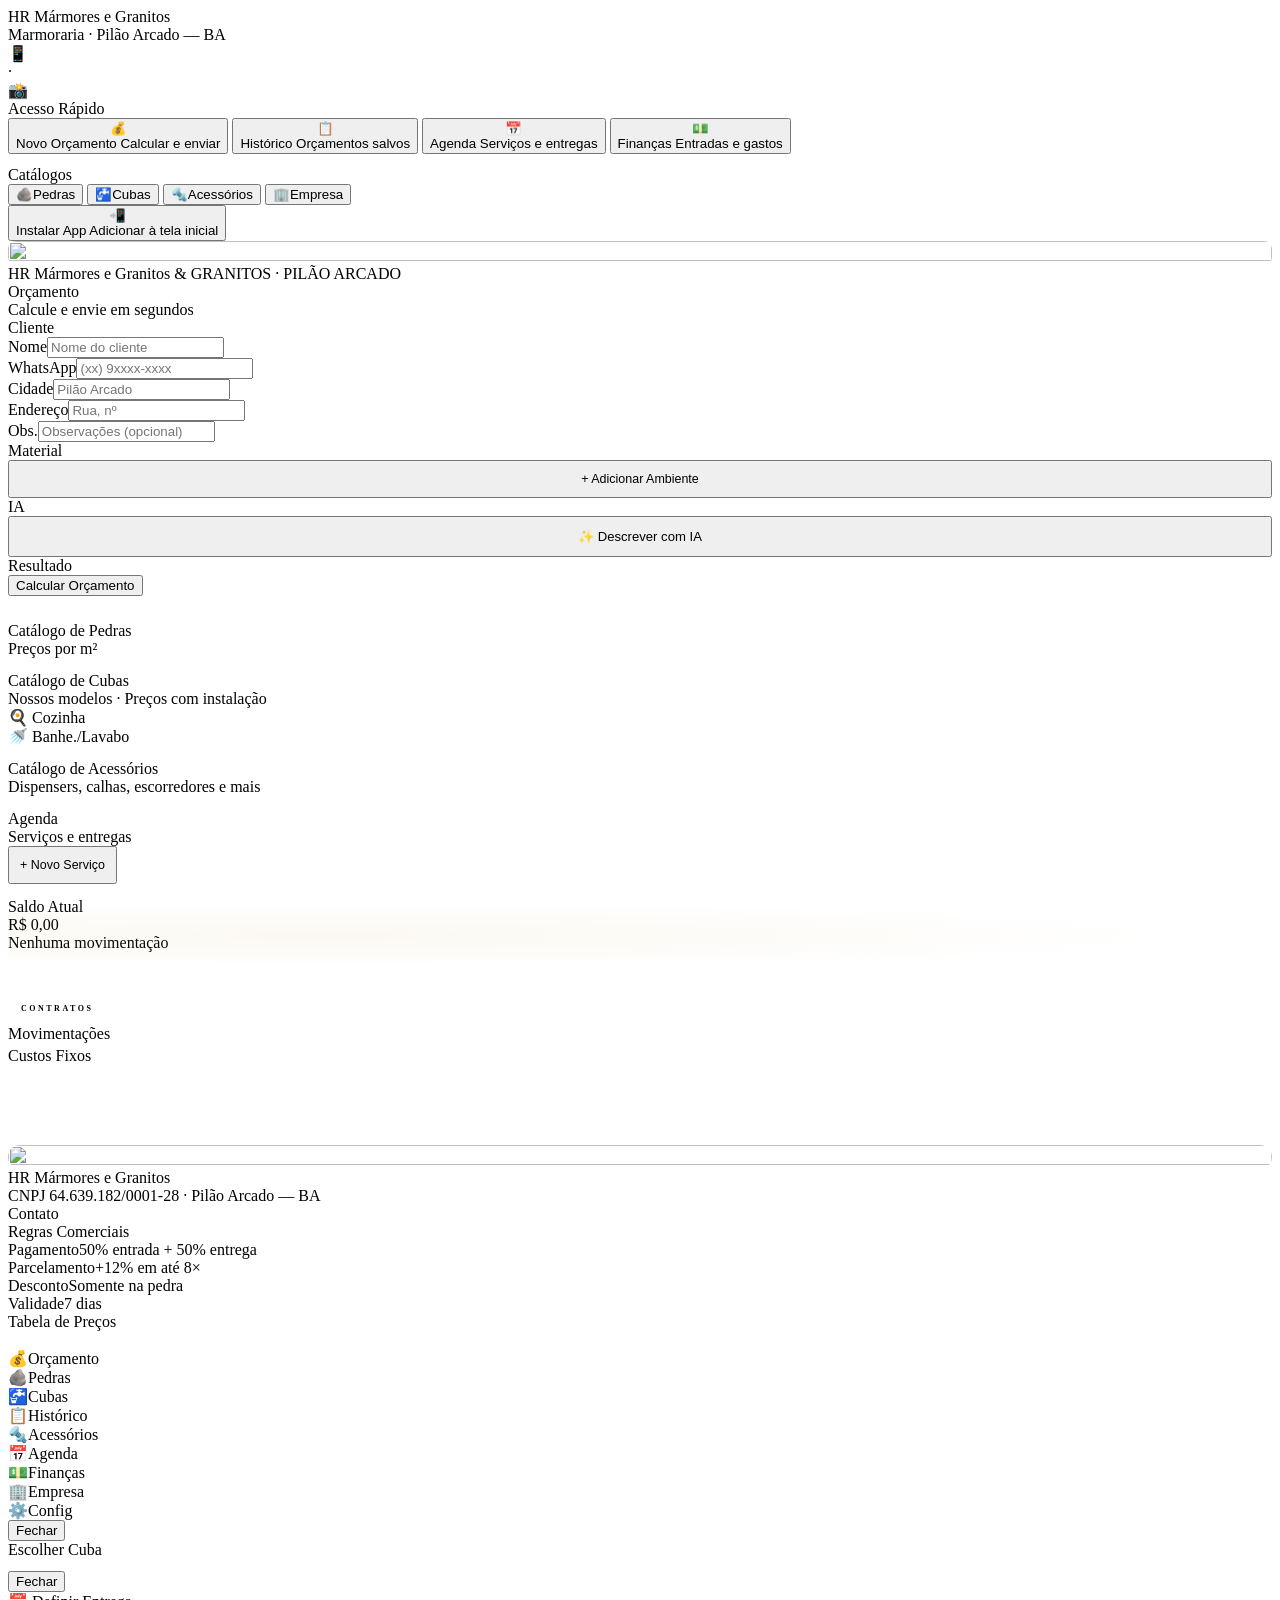
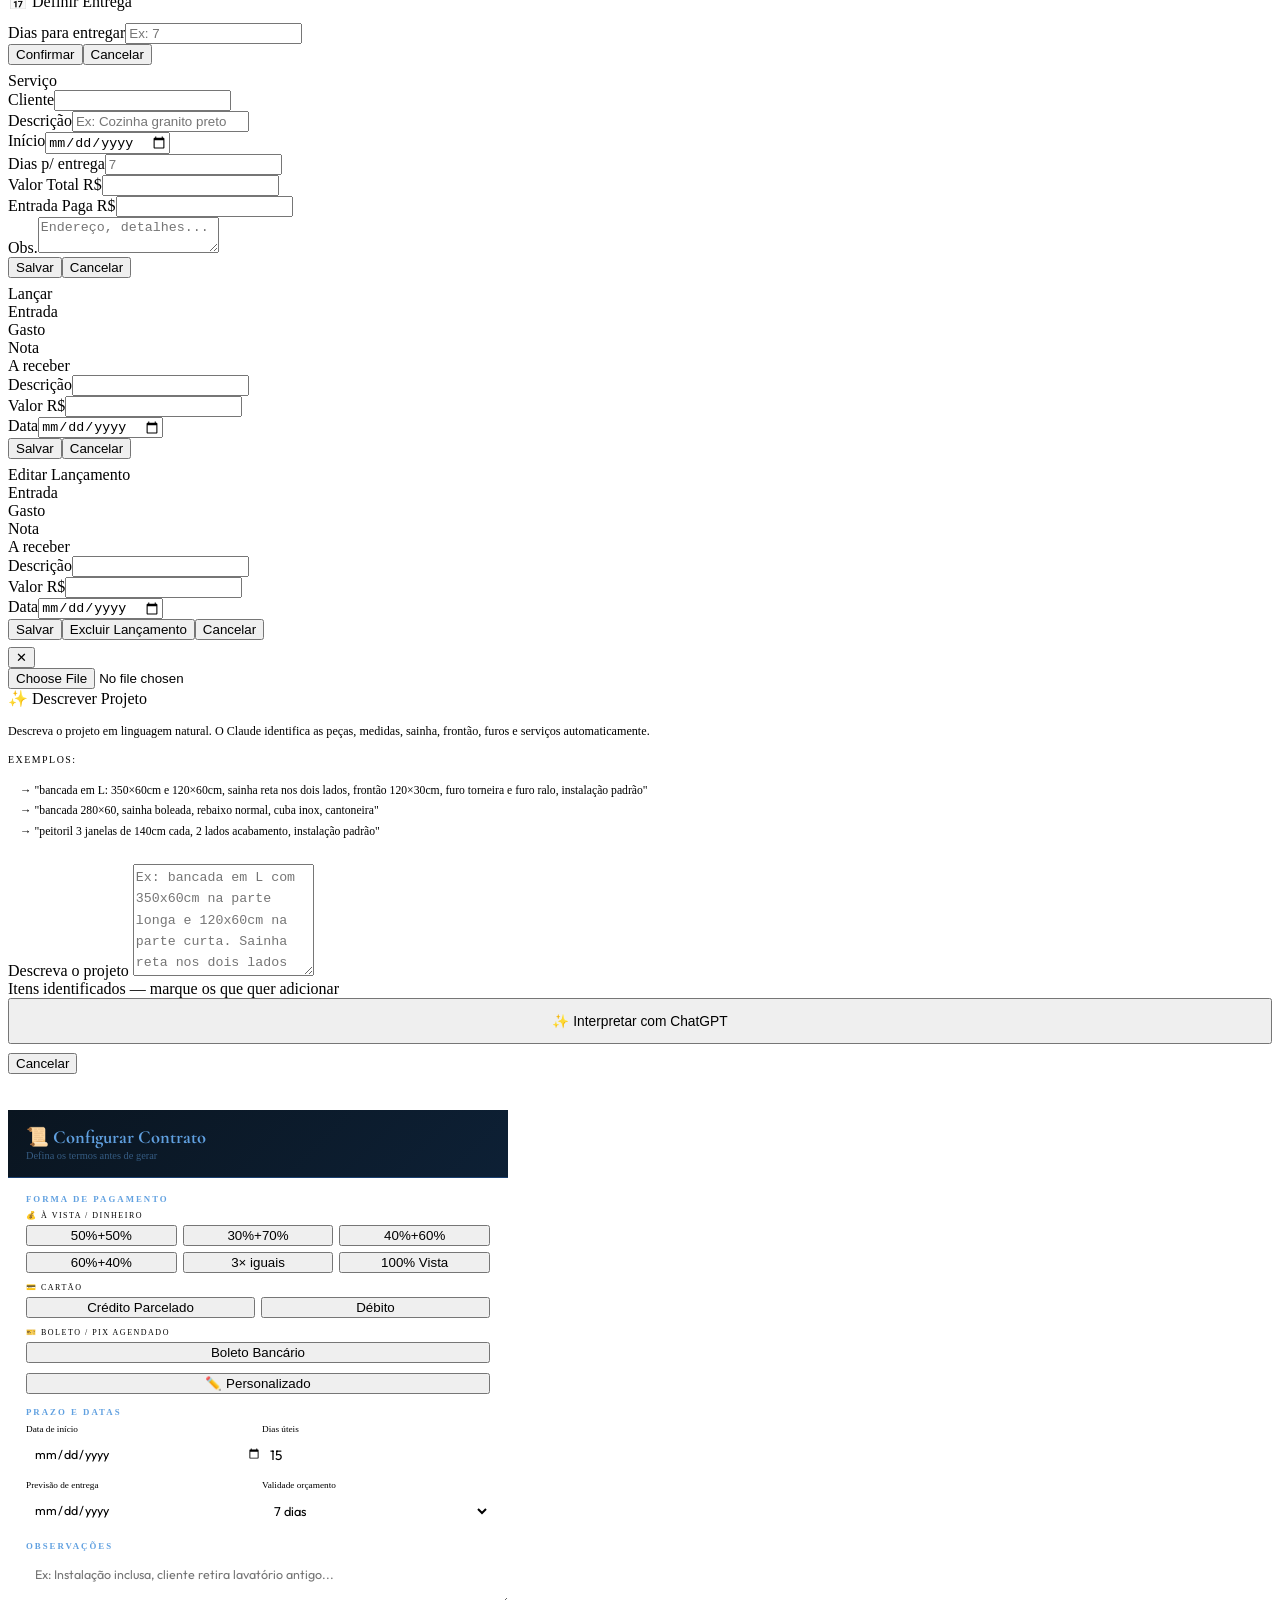
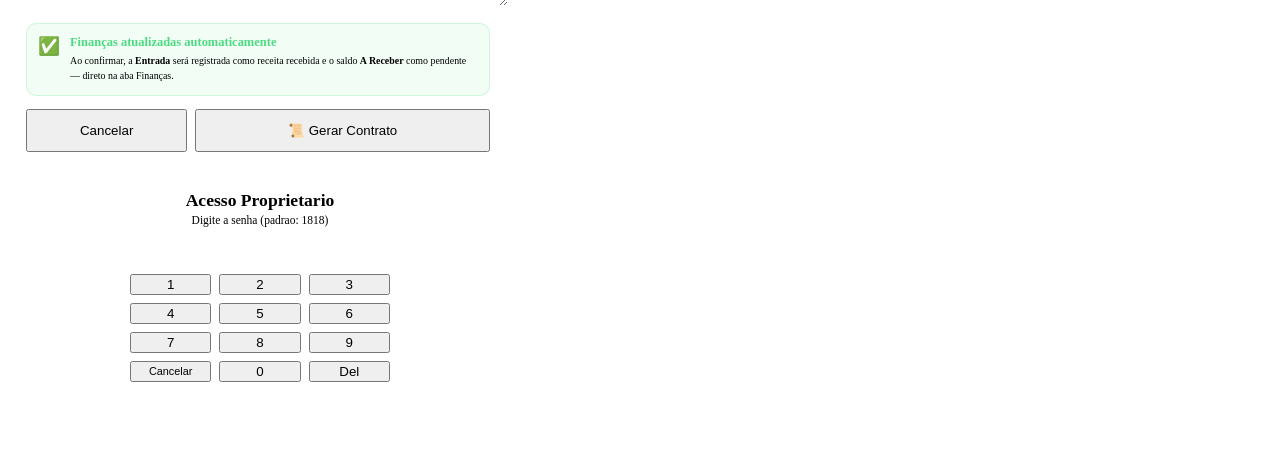
==== index.html @ 9e31b34d "Add files via upload" ====
<!DOCTYPE html>
<html lang="pt-BR">
<head>
<meta charset="UTF-8">
<meta name="viewport" content="width=device-width,initial-scale=1.0,viewport-fit=cover">
<meta name="theme-color" content="#C9A84C">
<meta name="mobile-web-app-capable" content="yes">
<meta name="apple-mobile-web-app-capable" content="yes">
<meta name="apple-mobile-web-app-status-bar-style" content="black-translucent">
<meta name="apple-mobile-web-app-title" content="HR Marmores">
<meta name="description" content="Sistema de gestao HR Marmores e Granitos">
<link rel="manifest" href="manifest.json">
<link rel="apple-touch-icon" href="icon-192.png">
<title>HR Mármores e Granitos</title>
<link href="https://fonts.googleapis.com/css2?family=Cormorant+Garamond:wght@400;600;700&family=Outfit:wght@300;400;500;600;700&display=swap" rel="stylesheet">
<link rel="stylesheet" href="assets/styles.css">

<script>
// Minimal early bootstrap — precisa estar inline para funcionar antes do DOM
window.addEventListener('load',function(){
  // Injeta logo em todos os lugares do app
  var imgs=['spLogoImg','hdrLogoImg','empLogoImg'];
  imgs.forEach(function(id){var el=document.getElementById(id);if(el&&typeof HR_LOGO!=='undefined')el.src=HR_LOGO;});
});

  var splash = document.getElementById('sSplash');
  var app = document.getElementById('sApp');
  if (splash) { splash.classList.remove('on'); splash.style.cssText = 'display:none!important'; }
  if (app) { app.classList.add('on'); app.style.display = 'block'; }
  window._pendingPg = pg;
  if (typeof window.setLayout === 'function') {
    window.setLayout();
    if (typeof go === 'function') { go(pg); window._pendingPg = null; }
  }
}
</script>
</head>
<body>
<div id="shell">

<!-- ══ SPLASH ══ -->
<div class="scr on" id="sSplash">

  <!-- Hero da empresa -->
  <div class="sp-hero">
    <div class="sp-logo" id="spLogo" style="background:none;box-shadow:none;padding:0;overflow:hidden;"><img src="" id="spLogoImg" style="width:100%;height:100%;object-fit:cover;border-radius:22px;" onerror="this.style.display='none'"></div>
    <div class="sp-name" id="spName">HR Mármores e Granitos</div>
    <div class="sp-tagline" id="spTagline">Marmoraria · Pilão Arcado — BA</div>
    <div class="sp-rule"></div>
    <div class="sp-info-row">
      <div class="sp-info-item"><span class="sp-info-ic">📱</span><span class="sp-info-txt" id="spTel"></span></div>
      <span class="sp-info-dot">·</span>
      <div class="sp-info-item"><span class="sp-info-ic">📸</span><span class="sp-info-txt" id="spIg"></span></div>
    </div>
    <div class="sp-info-addr" id="spAddr"></div>
    <div class="sp-info-cnpj" id="spCnpj"></div>
  </div>

  <!-- Ações principais -->
  <div class="sp-actions">
    <div class="sp-section-lbl">Acesso Rápido</div>
    <div class="sp-grid-main">
      <button class="sp-btn-main" onclick="openApp(0)">
        <span class="sp-btn-ic">💰</span>
        <div class="sp-btn-body">
          <span class="sp-btn-nm">Novo Orçamento</span>
          <span class="sp-btn-sm">Calcular e enviar</span>
        </div>
      </button>
      <button class="sp-btn-main" onclick="openApp(7)">
        <span class="sp-btn-ic">📋</span>
        <div class="sp-btn-body">
          <span class="sp-btn-nm">Histórico</span>
          <span class="sp-btn-sm">Orçamentos salvos</span>
        </div>
      </button>
      <button class="sp-btn-main" onclick="openApp(3)">
        <span class="sp-btn-ic">📅</span>
        <div class="sp-btn-body">
          <span class="sp-btn-nm">Agenda</span>
          <span class="sp-btn-sm">Serviços e entregas</span>
        </div>
      </button>
      <button class="sp-btn-main" onclick="openApp(4)">
        <span class="sp-btn-ic">💵</span>
        <div class="sp-btn-body">
          <span class="sp-btn-nm">Finanças</span>
          <span class="sp-btn-sm">Entradas e gastos</span>
        </div>
      </button>
    </div>
    <div class="sp-section-lbl" style="margin-top:12px;">Catálogos</div>
    <div class="sp-grid-cats">
      <button class="sp-btn-cat" onclick="openApp(1)">
        <span class="sp-btn-ic">🪨</span><span class="sp-btn-nm">Pedras</span>
      </button>
      <button class="sp-btn-cat" onclick="openApp(2)">
        <span class="sp-btn-ic">🚰</span><span class="sp-btn-nm">Cubas</span>
      </button>
      <button class="sp-btn-cat" onclick="openApp(8)">
        <span class="sp-btn-ic">🔩</span><span class="sp-btn-nm">Acessórios</span>
      </button>
      <button class="sp-btn-cat" onclick="openApp(5)">
        <span class="sp-btn-ic">🏢</span><span class="sp-btn-nm">Empresa</span>
      </button>
    </div>
    <button id="btnInstalarPWA" onclick="pwaInstalar()">
      <span class="install-ic">📲</span>
      <div class="install-body">
        <span class="install-nm">Instalar App</span>
        <span class="install-sm">Adicionar à tela inicial</span>
      </div>
    </button>
  </div>

</div><!-- /sSplash -->

<!-- ══ APP ══ -->
<div class="scr" id="sApp">
  <div id="hdrAndPages">

    <!-- Header -->
    <div id="hdr">
      <div class="hlogo" onclick="location.reload()" style="background:none;padding:0;overflow:hidden;"><img id="hdrLogoImg" src="" style="width:100%;height:100%;object-fit:cover;border-radius:8px;"></div>
      <div class="hnm">HR Mármores e Granitos <span class="hsub">& GRANITOS · PILÃO ARCADO</span></div>
      <span class="hdt" id="hdrDate"></span>
    </div>

    <!-- Pages -->
    <div id="pages">

      <!-- 0: ORÇAMENTO -->
      <div class="pg on" id="pg0">
        <div class="hero"><div class="htitle">Orçamento</div><div class="hsub2">Calcule e envie em segundos</div></div>
        <div class="sec">
          <div class="sl">Cliente</div>
          <div class="card">
            <div class="r2">
              <div class="f"><label>Nome</label><input id="oCliente" type="text" placeholder="Nome do cliente"></div>
              <div class="f"><label>WhatsApp</label><input id="oTel" type="text" placeholder="(xx) 9xxxx-xxxx"></div>
            </div>
            <div class="r2">
              <div class="f"><label>Cidade</label><input id="oCidade" type="text" placeholder="Pilão Arcado"></div>
              <div class="f"><label>Endereço</label><input id="oEnd" type="text" placeholder="Rua, nº"></div>
            </div>
            <div class="f"><label>Obs.</label><input id="oObs" type="text" placeholder="Observações (opcional)"></div>
          </div>
        </div>
        <div class="sec">
          <div class="sl">Material</div>
          <div id="matScroll"></div>
        </div>
        <div id="ambientesWrap"></div>
        <div class="sec">
          <button class="btn btn-o mt6" id="btnAddAmb" style="font-size:.78rem;padding:10px;width:100%;">+ Adicionar Ambiente</button>
        </div>
        <div class="sec">
          <div class="sl">IA</div>
          <button class="btn btn-ai mt6" id="btnAI" style="width:100%;padding:11px;font-size:.82rem;">✨ Descrever com IA</button>
        </div>
        <div class="sec mt">
          <div class="sl">Resultado</div>
          <div class="card" id="resultCard" style="display:none;">
            <div id="resultRows"></div>
            <div class="rtot"><span class="k">À Vista</span><span class="v" id="rVista">R$ 0,00</span></div>
            <div class="rtot" style="padding-top:6px;border-top:none;"><span class="k" style="font-size:.75rem;color:var(--t3);">Parcelado 8× +12%</span><span class="v" style="font-size:1.1rem;" id="rParc">R$ 0,00</span></div>
          </div>
        </div>
        <div class="sec mt" style="padding-bottom:4px;">
          <button class="btn btn-g mt" id="btnCalc">Calcular Orçamento</button>
        </div>
        <div id="quotebox" style="display:none;padding:0 17px 8px;">
          <div class="qbox" id="quotetext"></div>
          <div class="row mt6"><button class="btn btn-g" id="btnCopy" style="flex:1;">📋 Copiar</button><button class="btn btn-o" id="btnPDF" style="flex:1;">📄 PDF</button></div>
          <button class="btn btn-o mt" id="btnSaveAg">📅 Salvar na Agenda</button>
        </div>
        <div style="height:22px;"></div>
      </div>

      <!-- 1: PEDRAS -->
      <div class="pg" id="pg1">
        <div class="cathdr"><div class="htitle">Catálogo de Pedras</div><div class="hsub2">Preços por m²</div></div>
        <div class="fbar" id="fbar"></div>
        <div id="catGrid"></div>
        <div style="height:14px;"></div>
      </div>

      <!-- 2: CUBAS -->
      <div class="pg" id="pg2">
        <div class="cubahdr"><div class="htitle">Catálogo de Cubas</div><div class="hsub2">Nossos modelos · Preços com instalação</div></div>
        <div class="cuba-tabs" id="cubaTabs">
          <div class="ct on" data-ccat="coz">🍳 Cozinha</div>
          <div class="ct" data-ccat="lav">🚿 Banhe./Lavabo</div>
        </div>
        <div id="cubaListWrap"></div>
        <div style="height:14px;"></div>
      </div>

      <!-- 2b: HISTÓRICO (pg7 via nav) -->
      <div class="pg" id="pg2b" style="display:none;">
        <div class="hero" style="padding-bottom:12px;">
          <div class="htitle">📋 Orçamentos</div>
          <div class="hsub2">Histórico · Pesquisa · Reaproveitamento</div>
        </div>
        <div class="orc-search">
          <span style="font-size:1rem;color:var(--t4);">🔍</span>
          <input id="orcSearch" placeholder="Buscar por nome do cliente..." type="text" oninput="filterOrc()">
          <button onclick="document.getElementById('orcSearch').value='';filterOrc();" style="background:none;border:none;color:var(--t4);font-size:.8rem;cursor:pointer;padding:0;">✕</button>
        </div>
        <div class="orc-summary" id="orcSummary"></div>
        <div id="orcList" style="padding-bottom:20px;"></div>
      </div>

      <!-- 8: ACESSÓRIOS -->
      <div class="pg" id="pg8">
        <div class="cubahdr"><div class="htitle">Catálogo de Acessórios</div><div class="hsub2">Dispensers, calhas, escorredores e mais</div></div>
        <div id="acListWrap"></div>
        <div style="height:14px;"></div>
      </div>

      <!-- 3: AGENDA -->
      <div class="pg" id="pg3">
        <div class="hero"><div class="htitle">Agenda</div><div class="hsub2">Serviços e entregas</div></div>
        <div class="sec">
          <button class="btn btn-o mt6" id="btnNewJob" style="font-size:.78rem;padding:10px;">+ Novo Serviço</button>
          <div class="mt" id="agList"></div>
        </div>
        <div style="height:14px;"></div>
      </div>

      <!-- 4: FINANÇAS -->
      <div class="pg" id="pg4">
        <div class="finhero" style="position:relative;overflow:hidden;">
          <div style="position:absolute;inset:0;background:radial-gradient(ellipse at 25% 60%,rgba(201,168,76,.08) 0%,transparent 65%);pointer-events:none;"></div>
          <div class="finlbl">Saldo Atual</div>
          <div class="finval pos" id="finSaldo">R$ 0,00</div>
          <div class="finsub" id="finSub">Nenhuma movimentação</div>
          <div id="finBadges" style="display:flex;gap:6px;flex-wrap:wrap;justify-content:center;margin-top:9px;"></div>
        </div>
        <div id="finCards" style="display:grid;grid-template-columns:1fr 1fr 1fr;gap:8px;padding:13px 13px 4px;"></div>
        <div style="padding:4px 13px 10px;" id="finGraficos"></div>
        <div style="padding:4px 13px 0px;" id="finMetricas"></div>
        <div style="padding:8px 13px 4px;">
          <div style="font-size:.5rem;letter-spacing:2.5px;text-transform:uppercase;color:var(--t4);font-weight:700;margin-bottom:8px;">Contratos</div>
          <div id="finServicos"></div>
        </div>
        <div class="sec mt"><div class="sl">Movimentações</div><div id="trList" style="padding:0 4px 4px;"></div></div>
        <div class="sec mt" style="padding-bottom:80px;"><div class="sl">Custos Fixos</div><div class="card" id="fixosCard"></div></div>
      </div>

      <!-- 5: EMPRESA -->
      <div class="pg" id="pg5">
        <div class="empcov"><div class="epat"></div><div class="eglow"></div><div class="econtent"><div class="elogo" style="background:none;padding:0;overflow:hidden;"><img id="empLogoImg" src="" style="width:100%;height:100%;object-fit:cover;border-radius:12px;"></div><div class="enm">HR Mármores e Granitos</div><div class="ecnpj">CNPJ 64.639.182/0001-28 · Pilão Arcado — BA</div></div></div>
        <div class="estats" id="empStats"></div>
        <div class="sec mt"><div class="sl">Contato</div><div class="inflist" id="infoList"></div></div>
        <div class="sec mt"><div class="sl">Regras Comerciais</div>
          <div class="rcard">
            <div class="rrow2"><span class="rk2">Pagamento</span><span class="rv2">50% entrada + 50% entrega</span></div>
            <div class="rrow2"><span class="rk2">Parcelamento</span><span class="rv2">+12% em até 8×</span></div>
            <div class="rrow2"><span class="rk2">Desconto</span><span class="rv2">Somente na pedra</span></div>
            <div class="rrow2"><span class="rk2">Validade</span><span class="rv2">7 dias</span></div>
          </div>
        </div>
        <div class="sec mt" style="padding-bottom:18px;"><div class="sl">Tabela de Preços</div><div class="ptwrap" id="ptWrap"></div></div>
      </div>

      <!-- 6: CONFIG -->
      <div class="pg" id="pg6" style="display:none;flex-direction:column;">
        <div class="hero" style="flex-shrink:0;"><div class="htitle">⚙️ Configurações</div><div class="hsub2">Edite pedras, cubas, preços e empresa</div></div>
        <div class="cfgtabs" id="cfgTabs">
          <div class="cfgtab on" data-cftab="0">🪨 Pedras</div>
          <div class="cfgtab" data-cftab="1">🔧 Cubas Coz</div>
          <div class="cfgtab" data-cftab="2">🚿 Cubas Ban</div>
          <div class="cfgtab" data-cftab="6">🔩 Acessórios</div>
          <div class="cfgtab" data-cftab="5">📷 Catálogo</div>
          <div class="cfgtab" data-cftab="3">⚙️ Serviços</div>
          <div class="cfgtab" data-cftab="4">🏢 Empresa</div>
        </div>
        <div class="cfgbody" id="cfgBody"></div>
      </div>

    </div><!-- /pages -->
  </div><!-- /hdrAndPages -->

  <!-- Nav Bar -->
  <div id="nav">
    <div class="ni on" data-pg="0"><span class="ni-i">💰</span><span class="ni-l">Orçamento</span></div>
    <div class="ni" data-pg="1"><span class="ni-i">🪨</span><span class="ni-l">Pedras</span></div>
    <div class="ni" data-pg="2"><span class="ni-i">🚰</span><span class="ni-l">Cubas</span></div>
    <div class="ni" data-pg="7"><span class="ni-i">📋</span><span class="ni-l">Histórico</span></div>
    <div class="ni" data-pg="8"><span class="ni-i">🔩</span><span class="ni-l">Acessórios</span></div>
    <div class="ni" data-pg="3"><span class="ni-i">📅</span><span class="ni-l">Agenda</span><span class="ndot" id="urgDot"></span></div>
    <div class="ni" data-pg="4"><span class="ni-i">💵</span><span class="ni-l">Finanças</span></div>
    <div class="ni" data-pg="5"><span class="ni-i">🏢</span><span class="ni-l">Empresa</span></div>
    <div class="ni" data-pg="6"><span class="ni-i">⚙️</span><span class="ni-l">Config</span></div>
  </div>

</div><!-- /sApp -->

<!-- ══ MODALS ══ -->
<div class="ov" id="stoneMd"><div class="modal"><div id="stoneMdC"></div><button class="btn btn-o mt" data-close>Fechar</button></div></div>
<div class="ov" id="cubaPickMd"><div class="modal"><div class="mtitle" id="cpTitle">Escolher Cuba</div><div style="font-size:.75rem;color:var(--t3);margin-bottom:12px;" id="cpSub"></div><div id="cpList"></div><button class="btn btn-o mt" data-close>Fechar</button></div></div>
<div class="ov" id="diasMd"><div class="modal"><div class="mtitle">📅 Definir Entrega</div><p style="font-size:.78rem;color:var(--t3);margin-bottom:12px;line-height:1.6;" id="diasMsg"></p><div class="f"><label>Dias para entregar</label><input id="diasIn" type="number" placeholder="Ex: 7" min="1"></div><div class="dp" id="diasPrev"></div><button class="btn btn-g" id="btnConfAg" style="margin-bottom:7px;">Confirmar</button><button class="btn btn-o" data-close>Cancelar</button></div></div>
<div class="ov" id="jobMd"><div class="modal"><div class="mtitle" id="jobMdTitle">Serviço</div><div class="f"><label>Cliente</label><input id="jCli" type="text"></div><div class="f"><label>Descrição</label><input id="jDesc" type="text" placeholder="Ex: Cozinha granito preto"></div><div class="r2"><div class="f"><label>Início</label><input id="jStart" type="date"></div><div class="f"><label>Dias p/ entrega</label><input id="jDias" type="number" placeholder="7"></div></div><div class="dp" id="jobDp"></div><div class="r2"><div class="f"><label>Valor Total R$</label><input id="jVal" type="number"></div><div class="f"><label>Entrada Paga R$</label><input id="jPago" type="number"></div></div><div class="f"><label>Obs.</label><textarea id="jObs" rows="2" placeholder="Endereço, detalhes..."></textarea></div><button class="btn btn-g" id="btnSvJob" style="margin-bottom:7px;">Salvar</button><button class="btn btn-o" data-close>Cancelar</button></div></div>
<div class="ov" id="finMd"><div class="modal"><div class="mtitle">Lançar</div><div class="tsrow" id="tsel"><div class="ts on" data-ftp="in">Entrada</div><div class="ts" data-ftp="out">Gasto</div><div class="ts" data-ftp="note">Nota</div><div class="ts" data-ftp="pend">A receber</div></div><div class="f"><label>Descrição</label><input id="fDesc" type="text"></div><div class="r2"><div class="f"><label>Valor R$</label><input id="fVal" type="number"></div><div class="f"><label>Data</label><input id="fData" type="date"></div></div><button class="btn btn-g" id="btnSvFin" onclick="saveFin()" style="margin-bottom:7px;">Salvar</button><button class="btn btn-o" data-close>Cancelar</button></div></div>
<div class="ov" id="trEdMd"><div class="modal"><div class="mtitle">Editar Lançamento</div><div class="tsrow" id="tesel"><div class="ts on" data-tet="in">Entrada</div><div class="ts" data-tet="out">Gasto</div><div class="ts" data-tet="note">Nota</div><div class="ts" data-tet="pend">A receber</div></div><div class="f"><label>Descrição</label><input id="teDesc" type="text"></div><div class="r2"><div class="f"><label>Valor R$</label><input id="teVal" type="number"></div><div class="f"><label>Data</label><input id="teData" type="date"></div></div><button class="btn btn-g" id="btnSvTrEd" style="margin-bottom:7px;">Salvar</button><button class="btn btn-red mt6" id="btnDelTr">Excluir Lançamento</button><button class="btn btn-o mt6" data-close>Cancelar</button></div></div>

<!-- Cuba Fullscreen -->
<div id="cubaFsMd">
  <button id="cubaFsClose" onclick="document.getElementById('cubaFsMd').classList.remove('on')">✕</button>
  <img id="cubaFsImg" src="" alt="">
  <div id="cubaFsCaption">
    <div class="fn" id="cubaFsNm"></div>
    <div class="fd" id="cubaFsDim"></div>
    <div class="fp" id="cubaFsPr"></div>
  </div>
</div>

<input type="file" id="fileInp" class="finp" accept="image/*">

<!-- Modal IA -->
<div class="ov" id="aiMd">
  <div class="modal" style="padding-bottom:36px;">
    <div class="mtitle">✨ Descrever Projeto</div>
    <p style="font-size:.76rem;color:var(--t3);line-height:1.65;margin-bottom:13px;">
      Descreva o projeto em linguagem natural. O Claude identifica as peças, medidas, sainha, frontão, furos e serviços automaticamente.
    </p>
    <div style="font-size:.62rem;color:var(--t4);letter-spacing:1.5px;text-transform:uppercase;margin-bottom:6px;">Exemplos:</div>
    <div style="background:var(--s3);border-radius:10px;padding:10px 12px;margin-bottom:12px;font-size:.73rem;color:var(--t2);line-height:1.75;">
      <span style="color:var(--gold);">→</span> "bancada em L: 350×60cm e 120×60cm, sainha reta nos dois lados, frontão 120×30cm, furo torneira e furo ralo, instalação padrão"<br>
      <span style="color:var(--gold);">→</span> "bancada 280×60, sainha boleada, rebaixo normal, cuba inox, cantoneira"<br>
      <span style="color:var(--gold);">→</span> "peitoril 3 janelas de 140cm cada, 2 lados acabamento, instalação padrão"
    </div>
    <div class="f">
      <label>Descreva o projeto</label>
      <textarea id="aiDesc" rows="5" placeholder="Ex: bancada em L com 350x60cm na parte longa e 120x60cm na parte curta. Sainha reta nos dois lados com 6cm de altura. Frontão de 120x30cm. Furo de torneira, rebaixo normal para cuba, cantoneira e instalação padrão..." style="font-size:.83rem;line-height:1.6;"></textarea>
    </div>
    <div id="aiStatus" class="ai-status"></div>
    <div id="aiResultBox" class="ai-result">
      <div class="ai-result-title">Itens identificados — marque os que quer adicionar</div>
      <div id="aiResultList"></div>
    </div>
    <button class="btn btn-ai" id="btnAIEnviar" style="width:100%;padding:13px;font-size:.86rem;margin-bottom:9px;">✨ Interpretar com ChatGPT</button>
    <button class="btn btn-g" id="btnAIAplicar" style="display:none;margin-bottom:9px;">✓ Aplicar no Orçamento</button>
    <button class="btn btn-o" data-close>Cancelar</button>
  </div>
</div>


<div class="toast" id="toast"></div>

</div><!-- /shell -->

<!-- Modal Contrato (movido para fora do shell para evitar clipping no mobile) -->
<div class="ov" id="contrMd" onclick="if(event.target===this)closeAll()">
  <div class="modal" style="max-width:500px;padding:0;overflow:hidden;">
    <div style="background:linear-gradient(135deg,#0a1520,#0d2035);padding:16px 18px;border-bottom:1px solid #1a4070;">
      <div style="font-family:'Cormorant Garamond',serif;font-size:1.15rem;color:#60a0e0;font-weight:700;">📜 Configurar Contrato</div>
      <div style="font-size:.65rem;color:rgba(96,160,224,.5);margin-top:2px;">Defina os termos antes de gerar</div>
    </div>
    <div style="padding:16px 18px;display:flex;flex-direction:column;gap:13px;max-height:75vh;overflow-y:auto;">
      <div>
        <div style="font-size:.55rem;letter-spacing:2px;text-transform:uppercase;color:#60a0e0;font-weight:700;margin-bottom:7px;">Forma de Pagamento</div>

        <!-- Grupo: À vista / Dinheiro -->
        <div style="font-size:.5rem;color:var(--t4);letter-spacing:1.5px;text-transform:uppercase;margin-bottom:5px;margin-top:2px;">💰 À Vista / Dinheiro</div>
        <div style="display:grid;grid-template-columns:1fr 1fr 1fr;gap:6px;margin-bottom:10px;" id="contrPgBtns">
          <button class="contr-pg-btn on" data-pg="50_50" onclick="selContrPg('50_50')">50%+50%</button>
          <button class="contr-pg-btn" data-pg="30_70" onclick="selContrPg('30_70')">30%+70%</button>
          <button class="contr-pg-btn" data-pg="40_60" onclick="selContrPg('40_60')">40%+60%</button>
          <button class="contr-pg-btn" data-pg="60_40" onclick="selContrPg('60_40')">60%+40%</button>
          <button class="contr-pg-btn" data-pg="3x" onclick="selContrPg('3x')">3× iguais</button>
          <button class="contr-pg-btn" data-pg="vista" onclick="selContrPg('vista')">100% Vista</button>
        </div>

        <!-- Grupo: Cartão -->
        <div style="font-size:.5rem;color:var(--t4);letter-spacing:1.5px;text-transform:uppercase;margin-bottom:5px;">💳 Cartão</div>
        <div style="display:grid;grid-template-columns:1fr 1fr;gap:6px;margin-bottom:10px;">
          <button class="contr-pg-btn" data-pg="cartao_parc" onclick="selContrPg('cartao_parc')" style="grid-column:span 1;">Crédito Parcelado</button>
          <button class="contr-pg-btn" data-pg="debito" onclick="selContrPg('debito')" style="grid-column:span 1;">Débito</button>
        </div>

        <!-- Grupo: Boleto -->
        <div style="font-size:.5rem;color:var(--t4);letter-spacing:1.5px;text-transform:uppercase;margin-bottom:5px;">🎫 Boleto / Pix Agendado</div>
        <div style="display:grid;grid-template-columns:1fr;gap:6px;margin-bottom:10px;">
          <button class="contr-pg-btn" data-pg="boleto" onclick="selContrPg('boleto')">Boleto Bancário</button>
        </div>

        <!-- Personalizado -->
        <button class="contr-pg-btn" data-pg="personalizado" onclick="selContrPg('personalizado')" style="width:100%;text-align:center;">✏️ Personalizado</button>

        <!-- Seção: Cartão Parcelado -->
        <div id="contrParcSection" style="display:none;margin-top:10px;background:rgba(96,160,224,.06);border:1px solid rgba(96,160,224,.2);border-radius:10px;padding:12px;flex-direction:column;gap:8px;">
          <div style="font-size:.62rem;color:#60a0e0;font-weight:700;margin-bottom:2px;">💳 Crédito Parcelado</div>
          <div style="display:grid;grid-template-columns:1fr 1fr;gap:8px;">
            <div>
              <div style="font-size:.58rem;color:var(--t3);margin-bottom:4px;">Parcelas</div>
              <select id="contrParc" style="width:100%;background:var(--s2);border:1px solid var(--bd2);border-radius:8px;padding:9px;color:var(--tx);font-family:Outfit;font-size:.8rem;outline:none;">
                <option value="2">2×</option><option value="3">3×</option>
                <option value="4">4×</option><option value="5">5×</option>
                <option value="6">6×</option><option value="8" selected>8×</option>
                <option value="10">10×</option><option value="12">12×</option>
              </select>
            </div>
            <div>
              <div style="font-size:.58rem;color:var(--t3);margin-bottom:4px;">Taxa (%)</div>
              <input type="number" id="contrTaxa" value="12" min="0" max="50" step="0.5" style="width:100%;background:var(--s2);border:1px solid var(--bd2);border-radius:8px;padding:8px;color:var(--tx);font-family:Outfit;font-size:.8rem;outline:none;">
            </div>
          </div>
          <div style="font-size:.6rem;color:rgba(96,160,224,.6);">⚠️ Acréscimo da taxa será adicionado ao valor total no contrato</div>
        </div>

        <!-- Seção: Débito -->
        <div id="contrDebitoSection" style="display:none;margin-top:10px;background:rgba(76,218,128,.05);border:1px solid rgba(76,218,128,.2);border-radius:10px;padding:12px;flex-direction:column;gap:8px;">
          <div style="font-size:.62rem;color:#4cda80;font-weight:700;margin-bottom:2px;">💳 Débito — Percentual na Assinatura</div>
          <div style="display:grid;grid-template-columns:1fr 1fr;gap:6px;">
            <button class="contr-pg-btn on" data-debpct="50" onclick="selDebitoPct(50)" style="font-size:.72rem;padding:9px 6px;">50% entrada<br>50% entrega</button>
            <button class="contr-pg-btn" data-debpct="100" onclick="selDebitoPct(100)" style="font-size:.72rem;padding:9px 6px;">100% débito<br>à vista</button>
          </div>
          <input type="hidden" id="contrDebitoPct" value="50">
        </div>

        <!-- Seção: Boleto -->
        <div id="contrBoletoSection" style="display:none;margin-top:10px;background:rgba(201,168,76,.05);border:1px solid rgba(201,168,76,.2);border-radius:10px;padding:12px;flex-direction:column;gap:8px;">
          <div style="font-size:.62rem;color:var(--gold2);font-weight:700;margin-bottom:2px;">🎫 Boleto Bancário</div>
          <div style="display:grid;grid-template-columns:1fr 1fr;gap:8px;">
            <div>
              <div style="font-size:.58rem;color:var(--t3);margin-bottom:4px;">Nº de Boletos</div>
              <select id="contrBoletoParc" style="width:100%;background:var(--s2);border:1px solid var(--bd2);border-radius:8px;padding:9px;color:var(--tx);font-family:Outfit;font-size:.8rem;outline:none;">
                <option value="1">1 boleto</option>
                <option value="2" selected>2 boletos</option>
                <option value="3">3 boletos</option>
                <option value="4">4 boletos</option>
              </select>
            </div>
            <div>
              <div style="font-size:.58rem;color:var(--t3);margin-bottom:4px;">Intervalo (dias)</div>
              <select id="contrBoletoInt" style="width:100%;background:var(--s2);border:1px solid var(--bd2);border-radius:8px;padding:9px;color:var(--tx);font-family:Outfit;font-size:.8rem;outline:none;">
                <option value="15">15 dias</option>
                <option value="30" selected>30 dias</option>
                <option value="45">45 dias</option>
                <option value="60">60 dias</option>
              </select>
            </div>
          </div>
          <div style="font-size:.6rem;color:rgba(201,168,76,.6);">Sem acréscimo. 1º boleto = entrada, demais = a receber.</div>
        </div>

        <!-- Seção: Personalizado -->
        <div id="contrPgCustom" style="display:none;margin-top:8px;background:var(--s3);border-radius:10px;padding:10px;gap:8px;flex-direction:column;">
          <div style="display:grid;grid-template-columns:1fr 1fr;gap:8px;">
            <div><div style="font-size:.58rem;color:var(--t3);margin-bottom:4px;">Entrada (%)</div>
            <input type="number" id="contrEntPct" min="0" max="100" value="50" style="width:100%;background:var(--s2);border:1px solid var(--bd2);border-radius:8px;padding:8px;color:var(--tx);font-family:Outfit;font-size:.85rem;outline:none;"></div>
            <div><div style="font-size:.58rem;color:var(--t3);margin-bottom:4px;">Entrega (%)</div>
            <input type="number" id="contrEntgPct" min="0" max="100" value="50" style="width:100%;background:var(--s2);border:1px solid var(--bd2);border-radius:8px;padding:8px;color:var(--tx);font-family:Outfit;font-size:.85rem;outline:none;"></div>
          </div>
        </div>
      </div>
      <div>
        <div style="font-size:.55rem;letter-spacing:2px;text-transform:uppercase;color:#60a0e0;font-weight:700;margin-bottom:7px;">Prazo e Datas</div>
        <div style="display:grid;grid-template-columns:1fr 1fr;gap:8px;margin-bottom:8px;">
          <div><div style="font-size:.58rem;color:var(--t3);margin-bottom:4px;">Data de início</div>
          <input type="date" id="contrDataInicio" onchange="contrCalcEntrega()" style="width:100%;background:var(--s2);border:1px solid var(--bd2);border-radius:8px;padding:8px;color:var(--tx);font-family:Outfit;font-size:.78rem;outline:none;"></div>
          <div><div style="font-size:.58rem;color:var(--t3);margin-bottom:4px;">Dias úteis</div>
          <input type="number" id="contrPrazo" value="15" min="1" oninput="contrCalcEntrega()" style="width:100%;background:var(--s2);border:1px solid var(--bd2);border-radius:8px;padding:8px;color:var(--tx);font-family:Outfit;font-size:.85rem;outline:none;"></div>
        </div>
        <div style="display:grid;grid-template-columns:1fr 1fr;gap:8px;">
          <div><div style="font-size:.58rem;color:var(--t3);margin-bottom:4px;">Previsão de entrega</div>
          <input type="date" id="contrDataEntrega" readonly style="width:100%;background:var(--s3);border:1px solid var(--bd);border-radius:8px;padding:8px;color:var(--t2);font-family:Outfit;font-size:.78rem;outline:none;"></div>
          <div><div style="font-size:.58rem;color:var(--t3);margin-bottom:4px;">Validade orçamento</div>
          <select id="contrValid" style="width:100%;background:var(--s2);border:1px solid var(--bd2);border-radius:8px;padding:8px;color:var(--tx);font-family:Outfit;font-size:.8rem;outline:none;">
            <option value="7">7 dias</option><option value="15">15 dias</option><option value="30">30 dias</option>
          </select></div>
        </div>
        <div id="contrAgendaInfo" style="display:none;margin-top:8px;background:rgba(96,160,224,.08);border:1px solid rgba(96,160,224,.2);border-radius:8px;padding:8px 10px;font-size:.68rem;color:#60a0e0;"></div>
      </div>
      <div>
        <div style="font-size:.55rem;letter-spacing:2px;text-transform:uppercase;color:#60a0e0;font-weight:700;margin-bottom:7px;">Observações</div>
        <textarea id="contrObs" rows="2" placeholder="Ex: Instalação inclusa, cliente retira lavatório antigo..." style="width:100%;background:var(--s2);border:1px solid var(--bd2);border-radius:8px;padding:9px;color:var(--tx);font-family:Outfit;font-size:.78rem;outline:none;resize:vertical;"></textarea>
      </div>
      <div style="background:rgba(76,218,128,.07);border:1px solid rgba(76,218,128,.22);border-radius:10px;padding:11px;">
        <div style="display:flex;align-items:flex-start;gap:10px;">
          <div style="font-size:1.1rem;flex-shrink:0;margin-top:1px;">✅</div>
          <div>
            <div style="font-size:.78rem;color:#4cda80;font-weight:700;">Finanças atualizadas automaticamente</div>
            <div style="font-size:.62rem;color:var(--t3);margin-top:3px;line-height:1.55;">Ao confirmar, a <strong style="color:var(--t2);">Entrada</strong> será registrada como receita recebida e o saldo <strong style="color:var(--t2);">A Receber</strong> como pendente — direto na aba Finanças.</div>
          </div>
        </div>
      </div>
      <div style="display:flex;gap:8px;">
        <button class="btn" onclick="closeAll()" style="flex:1;padding:12px;">Cancelar</button>
        <button class="btn btn-contrato" onclick="confirmarContrato()" style="flex:2;padding:12px;font-size:.83rem;">📜 Gerar Contrato</button>
      </div>
    </div>
  </div>
</div>


<!-- Modal Admin PIN -->
<div class="ov" id="adminPinMd" style="align-items:flex-end;">
  <div style="background:var(--s2);border-top:1px solid var(--bd);border-radius:20px 20px 0 0;width:100%;max-width:460px;padding:22px 22px 40px;animation:slideUp .3s ease;">
    <div style="text-align:center;margin-bottom:16px;">
      <div style="font-size:1.1rem;font-weight:700;color:var(--gold2);margin-bottom:3px;">Acesso Proprietario</div>
      <div style="font-size:.72rem;color:var(--t3);">Digite a senha (padrao: 1818)</div>
    </div>
    <div style="display:flex;gap:12px;justify-content:center;margin-bottom:18px;">
      <div id="ad0" style="width:14px;height:14px;border-radius:50%;border:2px solid var(--bd2);transition:.15s;"></div>
      <div id="ad1" style="width:14px;height:14px;border-radius:50%;border:2px solid var(--bd2);transition:.15s;"></div>
      <div id="ad2" style="width:14px;height:14px;border-radius:50%;border:2px solid var(--bd2);transition:.15s;"></div>
      <div id="ad3" style="width:14px;height:14px;border-radius:50%;border:2px solid var(--bd2);transition:.15s;"></div>
    </div>
    <div style="display:grid;grid-template-columns:repeat(3,1fr);gap:8px;max-width:260px;margin:0 auto 10px;">
      <button onclick="adPin('1')" class="pin-key">1</button>
      <button onclick="adPin('2')" class="pin-key">2</button>
      <button onclick="adPin('3')" class="pin-key">3</button>
      <button onclick="adPin('4')" class="pin-key">4</button>
      <button onclick="adPin('5')" class="pin-key">5</button>
      <button onclick="adPin('6')" class="pin-key">6</button>
      <button onclick="adPin('7')" class="pin-key">7</button>
      <button onclick="adPin('8')" class="pin-key">8</button>
      <button onclick="adPin('9')" class="pin-key">9</button>
      <button onclick="closeAll()" class="pin-key" style="color:var(--t3);font-size:.68rem;">Cancelar</button>
      <button onclick="adPin('0')" class="pin-key">0</button>
      <button onclick="adPinDel()" class="pin-key" style="color:var(--red);">Del</button>
    </div>
    <div id="adMsg" style="text-align:center;color:var(--red);font-size:.72rem;min-height:18px;font-weight:600;"></div>
  </div>
</div>

<!-- ══ SCRIPTS — ordem importa ══ -->
<script src="js/data.js"></script>
<script src="js/app.js"></script>
<script src="js/orcamentos.js"></script>
<script src="js/pdf.js"></script>
<script src="js/agenda.js"></script>
<script src="js/financas.js"></script>
<script src="js/catalogo.js"></script>
<script src="js/historico.js"></script>
<script src="js/contratos.js"></script>
<script src="js/pwa.js"></script>

</body>
</html>
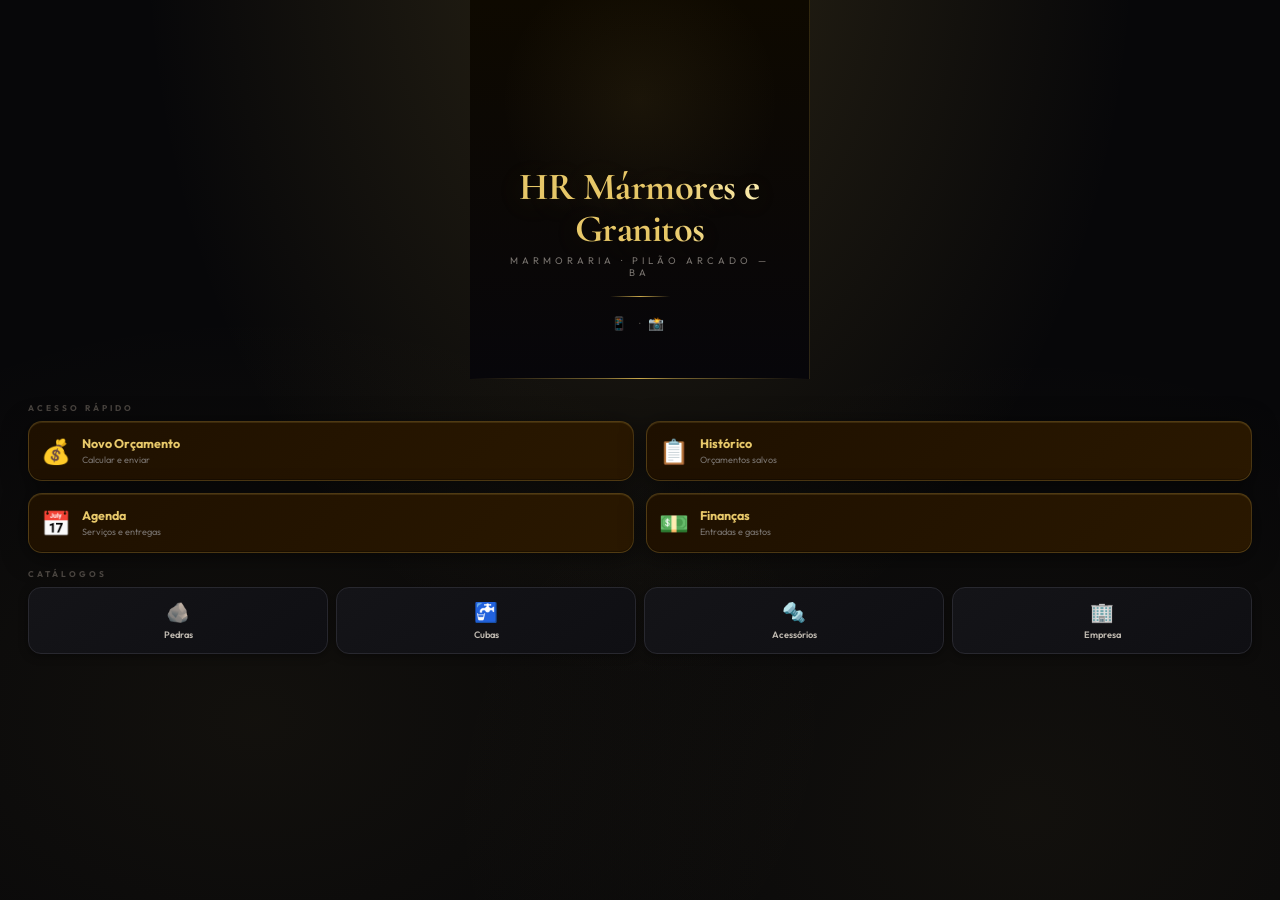
==== commit f68a828b: "Add files via upload" ====
--- a/index.html
+++ b/index.html
@@ -13,7 +13,7 @@
 <link rel="apple-touch-icon" href="icon-192.png">
 <title>HR Mármores e Granitos</title>
 <link href="https://fonts.googleapis.com/css2?family=Cormorant+Garamond:wght@400;600;700&family=Outfit:wght@300;400;500;600;700&display=swap" rel="stylesheet">
-<link rel="stylesheet" href="assets/styles.css">
+<link rel="stylesheet" href="styles.css">
 
 <script>
 // Minimal early bootstrap — precisa estar inline para funcionar antes do DOM
@@ -302,6 +302,31 @@
 <div class="ov" id="cubaPickMd"><div class="modal"><div class="mtitle" id="cpTitle">Escolher Cuba</div><div style="font-size:.75rem;color:var(--t3);margin-bottom:12px;" id="cpSub"></div><div id="cpList"></div><button class="btn btn-o mt" data-close>Fechar</button></div></div>
 <div class="ov" id="diasMd"><div class="modal"><div class="mtitle">📅 Definir Entrega</div><p style="font-size:.78rem;color:var(--t3);margin-bottom:12px;line-height:1.6;" id="diasMsg"></p><div class="f"><label>Dias para entregar</label><input id="diasIn" type="number" placeholder="Ex: 7" min="1"></div><div class="dp" id="diasPrev"></div><button class="btn btn-g" id="btnConfAg" style="margin-bottom:7px;">Confirmar</button><button class="btn btn-o" data-close>Cancelar</button></div></div>
 <div class="ov" id="jobMd"><div class="modal"><div class="mtitle" id="jobMdTitle">Serviço</div><div class="f"><label>Cliente</label><input id="jCli" type="text"></div><div class="f"><label>Descrição</label><input id="jDesc" type="text" placeholder="Ex: Cozinha granito preto"></div><div class="r2"><div class="f"><label>Início</label><input id="jStart" type="date"></div><div class="f"><label>Dias p/ entrega</label><input id="jDias" type="number" placeholder="7"></div></div><div class="dp" id="jobDp"></div><div class="r2"><div class="f"><label>Valor Total R$</label><input id="jVal" type="number"></div><div class="f"><label>Entrada Paga R$</label><input id="jPago" type="number"></div></div><div class="f"><label>Obs.</label><textarea id="jObs" rows="2" placeholder="Endereço, detalhes..."></textarea></div><button class="btn btn-g" id="btnSvJob" style="margin-bottom:7px;">Salvar</button><button class="btn btn-o" data-close>Cancelar</button></div></div>
+
+<!-- ══ MODAL: SERVIÇO PERSONALIZADO ══ -->
+<div class="ov" id="customSvMd">
+  <div class="modal">
+    <div class="mtitle" id="customSvMdTitle">Serviço Personalizado</div>
+    <div style="font-size:.72rem;color:var(--t3);margin-bottom:14px;line-height:1.6;">
+      Adicione qualquer serviço extra que não está na lista padrão.<br>
+      Ele entrará no cálculo, orçamento, PDF e contrato.
+    </div>
+    <div class="f">
+      <label>Nome do serviço *</label>
+      <input id="customSvNome" type="text" placeholder="Ex: Estrutura metálica especial">
+    </div>
+    <div class="f">
+      <label>Descrição (opcional)</label>
+      <input id="customSvDesc" type="text" placeholder="Ex: Suporte adicional para bancada pesada">
+    </div>
+    <div class="f">
+      <label>Valor R$ *</label>
+      <input id="customSvValor" type="number" placeholder="Ex: 350" min="0" step="0.01">
+    </div>
+    <button class="btn btn-g" onclick="saveCustomSv()" style="margin-bottom:7px;">✓ Salvar Serviço</button>
+    <button class="btn btn-o" data-close>Cancelar</button>
+  </div>
+</div>
 <div class="ov" id="finMd"><div class="modal"><div class="mtitle">Lançar</div><div class="tsrow" id="tsel"><div class="ts on" data-ftp="in">Entrada</div><div class="ts" data-ftp="out">Gasto</div><div class="ts" data-ftp="note">Nota</div><div class="ts" data-ftp="pend">A receber</div></div><div class="f"><label>Descrição</label><input id="fDesc" type="text"></div><div class="r2"><div class="f"><label>Valor R$</label><input id="fVal" type="number"></div><div class="f"><label>Data</label><input id="fData" type="date"></div></div><button class="btn btn-g" id="btnSvFin" onclick="saveFin()" style="margin-bottom:7px;">Salvar</button><button class="btn btn-o" data-close>Cancelar</button></div></div>
 <div class="ov" id="trEdMd"><div class="modal"><div class="mtitle">Editar Lançamento</div><div class="tsrow" id="tesel"><div class="ts on" data-tet="in">Entrada</div><div class="ts" data-tet="out">Gasto</div><div class="ts" data-tet="note">Nota</div><div class="ts" data-tet="pend">A receber</div></div><div class="f"><label>Descrição</label><input id="teDesc" type="text"></div><div class="r2"><div class="f"><label>Valor R$</label><input id="teVal" type="number"></div><div class="f"><label>Data</label><input id="teData" type="date"></div></div><button class="btn btn-g" id="btnSvTrEd" style="margin-bottom:7px;">Salvar</button><button class="btn btn-red mt6" id="btnDelTr">Excluir Lançamento</button><button class="btn btn-o mt6" data-close>Cancelar</button></div></div>
 
@@ -528,16 +553,27 @@
 </div>
 
 <!-- ══ SCRIPTS — ordem importa ══ -->
-<script src="js/data.js"></script>
-<script src="js/app.js"></script>
-<script src="js/orcamentos.js"></script>
-<script src="js/pdf.js"></script>
-<script src="js/agenda.js"></script>
-<script src="js/financas.js"></script>
-<script src="js/catalogo.js"></script>
-<script src="js/historico.js"></script>
-<script src="js/contratos.js"></script>
-<script src="js/pwa.js"></script>
+
+
+
+
+
+
+
+
+
+
+
+<!-- ══ SCRIPTS — ordem importa ══ -->
+<script src="data.js"></script>
+<script src="app.js"></script>
+<script src="financas.js"></script>
+<script src="historico.js"></script>
+<script src="contratos.js"></script>
+<script src="pdf.js"></script>
+<script src="agenda.js"></script>
+<script src="catalogo.js"></script>
+<script src="pwa.js"></script>
 
 </body>
 </html>
--- a/styles.css
+++ b/styles.css
@@ -0,0 +1,1073 @@
+:root{--gold:#C9A84C;--gold2:#E8C96A;--gold3:#8B6014;--gdim:#2e2208;--bg:#070709;--s1:#0e0e12;--s2:#141418;--s3:#1a1a20;--s4:#22222a;--s5:#2c2c36;--bd:#1e1e26;--bd2:#28282f;--tx:#F4EFE8;--t2:#bfb9b0;--t3:#7a7570;--t4:#4a4540;--grn:#3a9e6a;--red:#c94444;--blu:#4a80b5;--r:14px;}
+*{margin:0;padding:0;box-sizing:border-box;-webkit-tap-highlight-color:transparent;-webkit-font-smoothing:antialiased;}button,a,[onclick],[data-pg],[data-sv],[data-mat],[data-stone],[data-qa],[data-ftp],[data-tet],[data-togjob],[data-editjob],[data-pagrest],[data-deljob],[data-rmpc],[data-edittr],[data-pp],[data-catf],[data-ccat],[data-cftab],[data-close],[data-pcuba]{touch-action:manipulation;cursor:pointer;}
+html{height:100%;height:-webkit-fill-available;}body{height:100%;height:-webkit-fill-available;min-height:-webkit-fill-available;overflow:hidden;background:var(--bg);color:var(--tx);font-family:Outfit,sans-serif;}
+#shell{position:fixed;top:0;left:0;right:0;bottom:0;width:100%;height:100%;overflow:hidden;}@media(min-width:540px){.sp-grid{max-width:440px;grid-template-columns:1fr 1fr 1fr;}}
+.scr{position:fixed;top:0;left:0;right:0;bottom:0;display:none;}
+.scr.on{display:flex;}
+#sSplash.on{display:flex;flex-direction:column;align-items:center;justify-content:center;}
+#sApp.on{display:block;}
+#sApp{position:absolute;top:0;left:0;right:0;bottom:0;}
+
+/* SPLASH */
+#sSplash{background:linear-gradient(180deg,#0d0900 0%,#070709 60%);align-items:center;justify-content:flex-start;gap:0;padding:0;overflow-y:auto;z-index:100;}
+
+/* Hero da empresa */
+.sp-hero{width:100%;background:linear-gradient(180deg,#1c1200 0%,#0a0700 100%);border-bottom:1px solid rgba(201,168,76,.2);padding:40px 24px 28px;display:flex;flex-direction:column;align-items:center;text-align:center;position:relative;overflow:hidden;}
+.sp-hero::before{content:'';position:absolute;top:-40px;left:50%;transform:translateX(-50%);width:280px;height:280px;background:radial-gradient(circle,rgba(201,168,76,.08) 0%,transparent 70%);pointer-events:none;}
+.sp-logo{width:90px;height:90px;border-radius:22px;background:linear-gradient(145deg,#c9a84c,#8b6014);display:flex;align-items:center;justify-content:center;font-family:"Cormorant Garamond",serif;font-size:2.2rem;font-weight:700;color:#1a0e00;margin-bottom:16px;box-shadow:0 12px 48px rgba(201,168,76,.35),0 0 0 1px rgba(201,168,76,.15),inset 0 1px 0 rgba(255,255,255,.15);}
+.sp-name{font-family:"Cormorant Garamond",serif;font-size:2rem;font-weight:700;color:var(--gold2);line-height:1.1;margin-bottom:4px;letter-spacing:-.5px;}
+.sp-tagline{font-size:.6rem;letter-spacing:4px;text-transform:uppercase;color:var(--t3);margin-bottom:18px;}
+.sp-rule{width:60px;height:1px;background:linear-gradient(90deg,transparent,var(--gold),transparent);margin:0 auto 18px;}
+.sp-info-row{display:flex;align-items:center;gap:8px;margin-bottom:5px;flex-wrap:wrap;justify-content:center;}
+.sp-info-item{display:flex;align-items:center;gap:4px;}
+.sp-info-ic{font-size:.8rem;}
+.sp-info-txt{font-size:.78rem;color:var(--gold2);font-weight:600;}
+.sp-info-dot{color:var(--t4);font-size:.7rem;}
+.sp-info-addr{font-size:.67rem;color:var(--t3);margin-bottom:3px;}
+.sp-info-cnpj{font-size:.58rem;color:var(--t4);letter-spacing:.5px;}
+
+/* Ações */
+.sp-actions{width:100%;padding:20px 18px 32px;display:flex;flex-direction:column;align-items:stretch;max-width:420px;margin:0 auto;}
+.sp-section-lbl{font-size:.52rem;letter-spacing:3px;text-transform:uppercase;color:var(--t4);font-weight:700;margin-bottom:8px;}
+.sp-grid-main{display:grid;grid-template-columns:1fr 1fr;gap:9px;margin-bottom:4px;}
+.sp-btn-main{background:linear-gradient(135deg,#1e1000,#2a1800);border:1px solid rgba(201,168,76,.25);border-radius:14px;padding:14px 12px;display:flex;align-items:center;gap:11px;cursor:pointer;touch-action:manipulation;font-family:Outfit,sans-serif;color:var(--tx);text-align:left;outline:none;transition:transform .1s,border-color .15s;}
+.sp-btn-main:active{transform:scale(.95);border-color:var(--gold);}
+.sp-btn-ic{font-size:1.5rem;flex-shrink:0;}
+.sp-btn-body{display:flex;flex-direction:column;gap:2px;}
+.sp-btn-nm{font-size:.78rem;font-weight:700;color:var(--gold2);line-height:1.2;}
+.sp-btn-sm{font-size:.57rem;color:var(--t3);line-height:1.3;}
+.sp-grid-cats{display:grid;grid-template-columns:repeat(4,1fr);gap:8px;}
+.sp-btn-cat{background:var(--s2);border:1px solid var(--bd2);border-radius:13px;padding:12px 6px;display:flex;flex-direction:column;align-items:center;gap:5px;cursor:pointer;touch-action:manipulation;font-family:Outfit,sans-serif;color:var(--tx);outline:none;transition:transform .1s;}
+.sp-btn-cat:active{transform:scale(.93);}
+.sp-btn-cat .sp-btn-ic{font-size:1.2rem;}
+.sp-btn-cat .sp-btn-nm{font-size:.58rem;font-weight:600;color:var(--t2);text-align:center;}
+
+/* BOTÃO INSTALAR PWA */
+#btnInstalarPWA{display:none;width:100%;background:linear-gradient(135deg,#1a3a1a,#0d2010);border:1.5px solid #3a8a3a;border-radius:14px;padding:14px 12px;align-items:center;gap:11px;cursor:pointer;touch-action:manipulation;font-family:Outfit,sans-serif;color:#7ad47a;text-align:left;outline:none;margin-top:10px;}
+#btnInstalarPWA.on{display:flex;}
+#btnInstalarPWA:active{transform:scale(.97);opacity:.9;}
+.install-ic{font-size:1.5rem;flex-shrink:0;}
+.install-body{display:flex;flex-direction:column;gap:2px;}
+.install-nm{font-size:.78rem;font-weight:700;color:#7ad47a;line-height:1.2;}
+.install-sm{font-size:.57rem;color:var(--t3);line-height:1.3;}
+
+/* CUBA FULLSCREEN */
+#cubaFsMd{position:fixed;inset:0;background:#000;z-index:500;display:none;flex-direction:column;align-items:center;justify-content:center;}
+#cubaFsMd.on{display:flex;}
+#cubaFsImg{max-width:100%;max-height:calc(100% - 70px);object-fit:contain;display:block;}
+#cubaFsClose{position:absolute;top:14px;right:14px;width:40px;height:40px;background:rgba(255,255,255,.18);border:1px solid rgba(255,255,255,.2);border-radius:50%;color:#fff;font-size:1.1rem;cursor:pointer;display:grid;place-items:center;font-family:Outfit,sans-serif;}
+#cubaFsCaption{position:absolute;bottom:0;left:0;right:0;background:linear-gradient(0deg,rgba(0,0,0,.92),transparent);padding:28px 18px 16px;color:#fff;}
+#cubaFsCaption .fn{font-size:.88rem;font-weight:700;margin-bottom:2px;}
+#cubaFsCaption .fd{font-size:.7rem;color:rgba(255,255,255,.6);}
+#cubaFsCaption .fp{font-family:"Cormorant Garamond",serif;font-size:1.3rem;font-weight:700;color:var(--gold2);margin-top:4px;}
+
+/* APP SHELL */
+#sApp{position:absolute;top:0;left:0;right:0;bottom:0;}
+#hdr{background:var(--s1);border-bottom:1px solid var(--bd);padding:12px 17px 10px;display:flex;align-items:center;gap:9px;position:absolute;top:0;left:0;right:0;z-index:10;}
+#hdr::after{content:"";position:absolute;bottom:0;left:0;right:0;height:1px;background:linear-gradient(90deg,transparent,var(--gold3),transparent);}
+.hlogo{width:30px;height:30px;border-radius:8px;background:linear-gradient(135deg,var(--gold),var(--gold3));display:grid;place-items:center;font-family:"Cormorant Garamond",serif;font-size:.85rem;font-weight:700;color:#000;flex-shrink:0;cursor:pointer;}
+.hnm{font-family:"Cormorant Garamond",serif;font-size:1rem;font-weight:700;color:var(--gold);flex:1;}
+.hsub{font-size:.52rem;color:var(--t4);letter-spacing:2px;text-transform:uppercase;display:block;margin-top:1px;}
+.hdt{font-size:.6rem;color:var(--t4);}
+#pages{position:absolute;left:0;right:0;bottom:0;overflow:hidden;}
+.pg{display:none;position:absolute;top:0;left:0;right:0;bottom:0;overflow-y:auto;-webkit-overflow-scrolling:touch;}
+.pg.on{display:block;}
+.pg::-webkit-scrollbar{width:2px;}
+.pg::-webkit-scrollbar-thumb{background:var(--s4);}
+/* NAV */
+#nav{position:absolute;left:0;right:0;bottom:0;display:flex;background:var(--s1);border-top:1px solid var(--bd);padding-bottom:env(safe-area-inset-bottom,0);overflow-x:auto;scrollbar-width:none;z-index:10;}
+#nav::-webkit-scrollbar{display:none;}
+.ni{flex:1;min-width:58px;padding:9px 2px 7px;text-align:center;cursor:pointer;position:relative;touch-action:manipulation;user-select:none;-webkit-user-select:none;background:none;border:none;font-family:Outfit,sans-serif;color:var(--tx);display:flex;flex-direction:column;align-items:center;gap:2px;}
+.ni-i{font-size:.95rem;}
+.ni-l{font-size:.49rem;letter-spacing:.5px;text-transform:uppercase;color:var(--t4);font-weight:600;}
+.ni.on .ni-l{color:var(--gold);}
+.ni.on::after{content:"";position:absolute;bottom:0;left:50%;transform:translateX(-50%);width:18px;height:2px;background:var(--gold);border-radius:2px;}
+.ndot{position:absolute;top:5px;right:calc(50% - 13px);width:5px;height:5px;background:var(--red);border-radius:50%;display:none;}
+.ndot.on{display:block;}
+/* hdrAndPages wrapper */
+#hdrAndPages{position:absolute;top:0;left:0;right:0;bottom:0;}
+
+/* SHARED */
+.hero{padding:20px 17px 15px;background:linear-gradient(180deg,var(--s2),var(--bg));}
+.htitle{font-family:"Cormorant Garamond",serif;font-size:1.6rem;font-weight:700;line-height:1.1;margin-bottom:3px;}
+.hsub2{font-size:.73rem;color:var(--t3);}
+.sec{padding:13px 17px 0;}
+.sl{font-size:.57rem;letter-spacing:2.5px;text-transform:uppercase;color:var(--gold);font-weight:600;margin-bottom:8px;display:flex;align-items:center;gap:8px;}
+.sl::after{content:"";flex:1;height:1px;background:linear-gradient(90deg,var(--gdim),transparent);}
+.card{background:var(--s2);border:1px solid var(--bd);border-radius:var(--r);padding:13px;margin-bottom:8px;}
+label{font-size:.62rem;color:var(--t3);letter-spacing:.8px;text-transform:uppercase;display:block;margin-bottom:4px;}
+input,select,textarea{width:100%;background:var(--s2);border:1px solid var(--bd2);border-radius:10px;color:var(--tx);padding:11px 12px;font-size:.84rem;font-family:Outfit,sans-serif;outline:none;transition:border-color .15s;-webkit-appearance:none;}
+input:focus,select:focus,textarea:focus{border-color:var(--gold);}
+select{background-image:url("data:image/svg+xml,%3Csvg xmlns=%27http://www.w3.org/2000/svg%27 width=%2710%27 height=%276%27%3E%3Cpath d=%27M0 0l5 6 5-6z%27 fill=%27%237a7570%27/%3E%3C/svg%3E");background-repeat:no-repeat;background-position:right 12px center;padding-right:30px;}
+textarea{resize:none;}
+.f{margin-bottom:8px;}
+.r2{display:grid;grid-template-columns:1fr 1fr;gap:8px;}
+.btn{width:100%;padding:12px;border-radius:11px;border:none;font-family:Outfit,sans-serif;font-size:.84rem;font-weight:600;cursor:pointer;transition:all .15s;touch-action:manipulation;}
+.btn-g{background:linear-gradient(135deg,var(--gold),var(--gold3));color:#000;}
+.btn-g:active{opacity:.85;}
+.btn-o{background:transparent;border:1px solid var(--bd2);color:var(--t2);}
+.btn-o:active{background:var(--s3);}
+.btn-grn{background:#0a1f12;color:var(--grn);border:1px solid #1a4030;}
+.btn-red{background:#1f0a0a;color:var(--red);border:1px solid #4a1a1a;}
+.btn-contrato{background:linear-gradient(135deg,#0a1520,#0d2035);color:#60a0e0;border:1px solid #1a4070;font-family:Outfit,sans-serif;font-size:.78rem;font-weight:600;padding:9px 13px;border-radius:10px;cursor:pointer;}
+.contr-pg-btn{background:var(--s2);border:1.5px solid var(--bd2);border-radius:9px;padding:9px 6px;color:var(--t2);font-family:Outfit,sans-serif;font-size:.7rem;cursor:pointer;text-align:center;line-height:1.4;transition:all .15s;}
+.contr-pg-btn.on{background:linear-gradient(135deg,#0a1520,#0d2035);border-color:#1a4070;color:#60a0e0;font-weight:700;}
+.btn-sm{padding:6px 11px;width:auto;font-size:.7rem;border-radius:8px;}
+.row{display:flex;gap:7px;}
+.mt{margin-top:9px;}.mt6{margin-top:6px;}
+
+/* MATERIAL */
+.mcat{font-size:.6rem;letter-spacing:2px;text-transform:uppercase;color:var(--gold);font-weight:700;margin:14px 0 7px;display:flex;align-items:center;gap:5px;}
+.mscroll{display:flex;gap:9px;overflow-x:auto;margin:0 -17px;padding:0 17px 4px;scrollbar-width:none;}
+.mscroll::-webkit-scrollbar{display:none;}
+.mc{width:110px;flex-shrink:0;background:var(--s2);border:2px solid var(--bd);border-radius:12px;overflow:hidden;cursor:pointer;position:relative;transition:border-color .15s;}
+.mc:active{transform:scale(.97);}
+.mc.on{border-color:var(--gold);}
+.mc.on::before{content:"✓";position:absolute;top:5px;right:5px;background:var(--gold);color:#000;width:17px;height:17px;border-radius:50%;display:grid;place-items:center;font-size:.58rem;font-weight:900;z-index:2;}
+.msw{height:70px;position:relative;overflow:hidden;}
+.msw img{width:100%;height:100%;object-fit:cover;display:block;}
+.mshine{position:absolute;inset:0;background:linear-gradient(135deg,rgba(255,255,255,.1),transparent 50%);pointer-events:none;}
+.mbody{padding:7px 8px 8px;}
+.mnm{font-size:.72rem;font-weight:700;line-height:1.25;margin-bottom:2px;}
+.mfin{font-size:.58rem;color:var(--gold2);}
+
+/* PEÇAS */
+.peca{background:var(--s2);border:1px solid var(--bd2);border-radius:11px;padding:12px;margin-bottom:7px;}
+/* AMBIENTES */
+.ambiente{background:var(--s2);border:1px solid var(--bd2);border-radius:14px;overflow:hidden;margin-bottom:12px;}
+.amb-header{background:var(--s3);padding:10px 14px;display:flex;align-items:center;justify-content:space-between;border-bottom:1px solid var(--bd);}
+.amb-title{font-size:.82rem;font-weight:700;color:var(--gold2);}
+.amb-rm{background:none;border:none;color:var(--red);font-size:.75rem;cursor:pointer;padding:3px 8px;font-family:Outfit,sans-serif;}
+.amb-body{padding:12px 14px;}
+.amb-tipo{display:flex;gap:6px;flex-wrap:wrap;margin-bottom:10px;}
+.amb-tip{padding:5px 11px;border-radius:16px;background:var(--s3);border:1px solid var(--bd);font-size:.7rem;color:var(--t3);cursor:pointer;font-family:Outfit,sans-serif;}
+.amb-tip.on{background:var(--gdim);border-color:var(--gold3);color:var(--gold2);}
+.amb-pecas{margin-bottom:8px;}
+.amb-sv{margin-bottom:8px;}
+.amb-btns{display:flex;gap:7px;margin-top:8px;}
+.btn-ai-sm{background:linear-gradient(135deg,#1a0f2e,#2a1550);border:1px solid #6b3fa0;color:#c4a0f0;font-family:Outfit,sans-serif;font-size:.72rem;font-weight:600;cursor:pointer;border-radius:9px;padding:8px 12px;}
+.ptop{display:flex;justify-content:space-between;align-items:center;margin-bottom:9px;}
+.pnum{font-size:.6rem;color:var(--gold);letter-spacing:1.5px;text-transform:uppercase;font-weight:600;}
+.prm{background:none;border:none;color:var(--red);font-size:.7rem;cursor:pointer;padding:2px 5px;font-family:Outfit,sans-serif;}
+
+/* SERVIÇOS */
+.svblk{background:var(--s2);border:1px solid var(--bd);border-radius:var(--r);margin-bottom:7px;overflow:hidden;}
+.svhd{background:var(--s3);padding:8px 13px;font-size:.57rem;letter-spacing:2px;text-transform:uppercase;color:var(--t3);font-weight:600;border-bottom:1px solid var(--bd);}
+.svrow{display:flex;align-items:center;gap:10px;padding:11px 13px;border-bottom:1px solid #0d0d10;cursor:pointer;}
+.svrow:last-of-type{border-bottom:none;}
+.svrow.on{background:linear-gradient(90deg,#130c00,#0d0800);}
+.svchk{width:18px;height:18px;border-radius:4px;border:1.5px solid var(--s5);flex-shrink:0;display:grid;place-items:center;font-size:.6rem;font-weight:900;color:transparent;}
+.svrow.on .svchk{background:var(--gold);border-color:var(--gold);color:#000;}
+.svlbl{font-size:.81rem;color:var(--t2);flex:1;}
+.svrow.on .svlbl{color:var(--gold2);}
+.svph{font-size:.6rem;color:var(--t4);display:block;margin-top:1px;}
+/* Sainha/Frontão */
+.sfw{padding:8px 13px 11px;background:#0b0800;border-bottom:1px solid #0d0d10;display:none;}
+.sfw.on{display:block;}
+.sfl{font-size:.58rem;color:var(--gold);font-weight:600;letter-spacing:1px;text-transform:uppercase;margin-bottom:6px;}
+.sfr{display:flex;gap:6px;align-items:flex-end;}
+.sfr .sf{display:flex;flex-direction:column;gap:2px;}
+.sfr .sf span{font-size:.53rem;color:var(--t3);}
+.sfr .sf input{background:var(--s3);border:1px solid var(--bd2);border-radius:7px;color:var(--tx);padding:7px 8px;font-size:.78rem;outline:none;font-family:Outfit,sans-serif;width:85px;}
+.sfx{font-size:.62rem;color:var(--t3);padding-bottom:7px;}
+.sfres{margin-top:6px;font-size:.68rem;color:var(--grn);font-weight:600;min-height:12px;}
+/* Extras */
+.svxtr{display:none;padding:6px 13px 10px 42px;background:#08070a;border-bottom:1px solid #0d0d10;}
+.svxtr.on{display:flex;align-items:center;gap:8px;}
+.svxtr input{background:var(--s3);border:1px solid var(--bd2);border-radius:7px;color:var(--tx);padding:6px 9px;font-size:.78rem;outline:none;width:88px;text-align:center;font-family:Outfit,sans-serif;}
+.svunit{font-size:.66rem;color:var(--t3);}
+.svcuba{display:none;padding:7px 13px 10px 42px;background:#08070a;border-bottom:1px solid #0d0d10;font-size:.76rem;color:var(--gold2);}
+.svcuba.on{display:block;}
+
+/* RESULTADO */
+.rrow{display:flex;justify-content:space-between;align-items:center;padding:9px 0;border-bottom:1px solid #0d0d10;}
+.rrow:last-child{border-bottom:none;}
+.rk{font-size:.79rem;color:var(--t3);}
+.rv{font-size:.81rem;font-weight:600;}
+.rtot{display:flex;justify-content:space-between;align-items:baseline;padding:12px 0 0;margin-top:4px;border-top:1px solid var(--bd2);}
+.rtot .k{font-size:.88rem;font-weight:700;}
+.rtot .v{font-family:"Cormorant Garamond",serif;font-size:1.45rem;color:var(--gold2);font-weight:700;}
+.qbox{background:var(--s2);border:1px solid var(--bd);border-radius:10px;padding:12px;font-size:.72rem;line-height:1.8;white-space:pre-wrap;max-height:190px;overflow-y:auto;color:var(--t2);}
+
+/* CATÁLOGO PEDRAS */
+.cathdr{padding:20px 17px 14px;background:linear-gradient(180deg,var(--s2),var(--bg));}
+.fbar{display:flex;gap:6px;padding:11px 17px 0;overflow-x:auto;scrollbar-width:none;}
+.fbar::-webkit-scrollbar{display:none;}
+.fb{padding:5px 12px;background:var(--s2);border:1px solid var(--bd);border-radius:16px;font-size:.68rem;color:var(--t3);white-space:nowrap;cursor:pointer;font-weight:500;}
+.fb.on{background:var(--gdim);border-color:var(--gold3);color:var(--gold2);}
+.cgrid{display:grid;grid-template-columns:1fr 1fr;gap:9px;padding:0 17px 6px;}
+.ccard{background:var(--s1);border:1px solid var(--bd);border-radius:13px;overflow:hidden;cursor:pointer;transition:border-color .18s;}
+.ccard:active{opacity:.85;}
+.csw{height:115px;position:relative;overflow:hidden;}
+.csw img,.csw-bg{width:100%;height:100%;object-fit:cover;display:block;}
+.cshine{position:absolute;inset:0;background:linear-gradient(135deg,rgba(255,255,255,.1),transparent 60%);}
+.cbody{padding:10px 11px 12px;}
+.cnm{font-size:.82rem;font-weight:700;line-height:1.25;margin-bottom:2px;}
+.cfin{font-size:.6rem;color:var(--t3);margin-bottom:4px;}
+.cprice{font-family:"Cormorant Garamond",serif;font-size:1rem;font-weight:700;color:var(--gold);}
+.cunit{font-size:.56rem;color:var(--t3);}
+
+/* CATÁLOGO CUBAS */
+.cubahdr{padding:20px 17px 14px;background:linear-gradient(180deg,var(--s2),var(--bg));}
+.cuba-tabs{display:flex;gap:7px;padding:11px 17px 0;}
+.ct{flex:1;padding:9px;text-align:center;background:var(--s2);border:1px solid var(--bd);border-radius:9px;font-size:.74rem;color:var(--t3);font-weight:600;cursor:pointer;}
+.ct.on{background:var(--gdim);border-color:var(--gold3);color:var(--gold2);}
+#cubaListWrap{padding:8px 17px;}
+.cubacard{background:var(--s1);border:1px solid var(--bd);border-radius:13px;overflow:hidden;}
+.ccimg{width:100%;height:160px;background:var(--s3);display:grid;place-items:center;overflow:hidden;}
+.ccimg img{width:100%;height:100%;object-fit:contain;}
+.ccbody{padding:11px 13px;}
+.ccbrand{font-size:.57rem;letter-spacing:2px;text-transform:uppercase;color:var(--gold);font-weight:600;margin-bottom:2px;}
+.ccnm{font-size:.88rem;font-weight:700;margin-bottom:2px;}
+.ccdim{font-size:.68rem;color:var(--t3);margin-bottom:9px;}
+.ccprices{display:grid;grid-template-columns:1fr 1fr 1fr;gap:6px;}
+.ccp{background:var(--s3);border-radius:8px;padding:8px 6px;text-align:center;}
+.ccp-l{font-size:.53rem;letter-spacing:1px;text-transform:uppercase;color:var(--t4);margin-bottom:2px;}
+.ccp-v{font-family:"Cormorant Garamond",serif;font-size:1rem;font-weight:700;color:var(--gold2);}
+.ccp.tot{background:var(--gdim);border:1px solid var(--gold3);}
+.ccp.tot .ccp-l{color:var(--gold3);}
+.escbox{background:var(--s3);border-radius:9px;padding:9px 12px;display:flex;justify-content:space-between;align-items:center;margin-bottom:5px;}
+.escnm{font-size:.81rem;font-weight:600;}
+.escprice{font-family:"Cormorant Garamond",serif;font-size:1.05rem;font-weight:700;color:var(--gold2);}
+.cli-card{background:var(--s3);border:1px dashed var(--bd2);border-radius:11px;padding:12px 13px;display:flex;align-items:center;gap:10px;margin-top:7px;}
+.cli-ic{font-size:1.3rem;}
+.cli-name{font-size:.82rem;font-weight:600;}
+.cli-sub{font-size:.64rem;color:var(--t3);margin-top:1px;}
+.cli-price{margin-left:auto;font-family:"Cormorant Garamond",serif;font-size:1.1rem;font-weight:700;color:var(--gold2);}
+
+/* AGENDA */
+.jcard{background:var(--s1);border:1px solid var(--bd);border-radius:var(--r);padding:13px;margin-bottom:8px;position:relative;overflow:hidden;}
+.jcard::before{content:"";position:absolute;left:0;top:0;bottom:0;width:3px;}
+.jcard.pend::before{background:linear-gradient(180deg,var(--gold),var(--gold3));}
+.jcard.done::before{background:var(--grn);}
+.jcard.urg::before{background:var(--red);}
+.jnm{font-family:"Cormorant Garamond",serif;font-size:1rem;font-weight:700;margin-bottom:2px;}
+.jdesc{font-size:.7rem;color:var(--t3);margin-bottom:8px;line-height:1.4;}
+.jmeta{display:flex;flex-wrap:wrap;gap:8px;font-size:.69rem;margin-bottom:8px;}
+.jmeta span{color:var(--t3);}
+.jmeta .gold{color:var(--gold2);font-weight:600;}
+.jmeta .grn{color:var(--grn);}
+.jmeta .red{color:var(--red);font-weight:600;}
+.jbtns{display:flex;gap:6px;flex-wrap:wrap;}
+
+/* FINANÇAS */
+.finhero{padding:22px 17px 18px;background:linear-gradient(160deg,#0a0900,#111000,#070706);}
+.finlbl{font-size:.57rem;letter-spacing:2.5px;text-transform:uppercase;color:var(--t3);margin-bottom:6px;}
+.finval{font-family:"Cormorant Garamond",serif;font-size:2.4rem;font-weight:700;line-height:1;}
+.finval.pos{color:var(--gold2);}
+.finval.neg{color:var(--red);}
+.finsub{font-size:.68rem;color:var(--t3);margin-top:5px;}
+.fingrid{display:grid;grid-template-columns:repeat(3,1fr);gap:7px;padding:12px 17px 0;}
+.fc{background:var(--s1);border:1px solid var(--bd);border-radius:11px;padding:11px;}
+.fcl{font-size:.53rem;letter-spacing:1.5px;text-transform:uppercase;color:var(--t4);margin-bottom:3px;}
+.fcv{font-size:.86rem;font-weight:700;}
+.fcv.g{color:var(--grn);}.fcv.r{color:var(--red);}.fcv.b{color:var(--blu);}
+.qagrid{display:grid;grid-template-columns:1fr 1fr;gap:7px;padding:11px 17px 0;}
+.qa{background:var(--s1);border:1px solid var(--bd);border-radius:11px;padding:12px;cursor:pointer;display:flex;align-items:center;gap:9px;}
+.qa:active{background:var(--s2);}
+.qaI{width:32px;height:32px;border-radius:8px;display:grid;place-items:center;font-size:.9rem;flex-shrink:0;}
+.qaI.in{background:#0a1a10;}.qaI.out{background:#1a0a0a;}.qaI.note{background:#0a0d18;}.qaI.pend{background:#1a1200;}
+.qanm{font-size:.78rem;font-weight:600;}
+.qasub{font-size:.62rem;color:var(--t3);margin-top:1px;}
+.trrow{display:flex;align-items:center;gap:9px;padding:10px 0;border-bottom:1px solid #0c0c10;}
+.trrow:last-child{border-bottom:none;}
+.trdot{width:30px;height:30px;border-radius:50%;display:grid;place-items:center;font-size:.76rem;flex-shrink:0;}
+.trdot.in{background:#0a1a10;}.trdot.out{background:#1a0a0a;}.trdot.note{background:#0a0d18;}.trdot.pend{background:#1a1200;}
+.trnm{font-size:.79rem;font-weight:500;overflow:hidden;text-overflow:ellipsis;white-space:nowrap;flex:1;}
+.trdt{font-size:.63rem;color:var(--t3);margin-top:1px;}
+.trv{font-weight:700;font-size:.83rem;flex-shrink:0;padding-left:7px;}
+.trv.in{color:var(--grn);}.trv.out{color:var(--red);}.trv.note{color:var(--blu);}.trv.pend{color:var(--gold2);}
+.tredt{background:none;border:none;color:var(--t4);font-size:.72rem;cursor:pointer;padding:2px 5px;flex-shrink:0;}
+
+/* EMPRESA */
+.empcov{height:160px;background:linear-gradient(135deg,#1a1300,#2a2000,#0d0a00);position:relative;overflow:hidden;display:flex;align-items:flex-end;}
+.epat{position:absolute;inset:0;opacity:.1;background:repeating-linear-gradient(45deg,transparent,transparent 10px,rgba(201,168,76,.3) 10px,rgba(201,168,76,.3) 11px),repeating-linear-gradient(-45deg,transparent,transparent 10px,rgba(201,168,76,.2) 10px,rgba(201,168,76,.2) 11px);}
+.eglow{position:absolute;top:-40px;right:-40px;width:180px;height:180px;background:radial-gradient(circle,rgba(201,168,76,.1),transparent 70%);}
+.econtent{padding:17px;position:relative;z-index:1;width:100%;}
+.elogo{width:46px;height:46px;border-radius:12px;background:linear-gradient(135deg,var(--gold),var(--gold3));display:grid;place-items:center;font-family:"Cormorant Garamond",serif;font-size:1.25rem;font-weight:700;color:#000;margin-bottom:8px;}
+.enm{font-family:"Cormorant Garamond",serif;font-size:1.3rem;font-weight:700;line-height:1.1;}
+.ecnpj{font-size:.58rem;color:var(--t3);margin-top:3px;}
+.estats{display:grid;grid-template-columns:repeat(3,1fr);gap:7px;padding:12px 17px 0;}
+.es{background:var(--s1);border:1px solid var(--bd);border-radius:11px;padding:10px;text-align:center;}
+.esv{font-family:"Cormorant Garamond",serif;font-size:1.35rem;font-weight:700;color:var(--gold2);}
+.esl{font-size:.56rem;color:var(--t3);margin-top:1px;}
+.inflist{background:var(--s1);border:1px solid var(--bd);border-radius:var(--r);overflow:hidden;}
+.infrow{display:flex;align-items:center;gap:11px;padding:12px 14px;border-bottom:1px solid #0c0c10;}
+.infrow:last-child{border-bottom:none;}
+.infic{width:30px;height:30px;background:var(--s3);border:1px solid var(--bd2);border-radius:8px;display:grid;place-items:center;font-size:.85rem;flex-shrink:0;}
+.infl{font-size:.6rem;color:var(--t3);margin-bottom:1px;}
+.infv{font-size:.81rem;font-weight:500;}
+.rcard,.ptwrap{background:var(--s1);border:1px solid var(--bd);border-radius:var(--r);overflow:hidden;}
+.rrow2{display:flex;justify-content:space-between;align-items:center;padding:10px 14px;border-bottom:1px solid #0c0c10;}
+.rrow2:last-child{border-bottom:none;}
+.rk2{font-size:.78rem;color:var(--t3);}
+.rv2{font-size:.78rem;font-weight:600;color:var(--gold2);}
+.ptcat{background:var(--s3);padding:8px 14px;font-size:.57rem;letter-spacing:2px;text-transform:uppercase;color:var(--gold);font-weight:600;border-bottom:1px solid var(--bd);}
+.ptrow{display:flex;justify-content:space-between;align-items:center;padding:9px 14px;border-bottom:1px solid #0c0c10;}
+.ptrow:last-child{border-bottom:none;}
+.ptrow:nth-child(even){background:#0a0a0c;}
+.ptnm{font-size:.78rem;color:var(--t2);}
+.ptpr{font-size:.78rem;font-weight:700;color:var(--gold2);}
+
+/* CONFIG */
+.cfgtabs{display:flex;background:var(--s2);border-bottom:1px solid var(--bd);overflow-x:auto;scrollbar-width:none;flex-shrink:0;}
+.cfgtabs::-webkit-scrollbar{display:none;}
+.cfgtab{flex-shrink:0;padding:10px 15px;font-size:.7rem;font-weight:600;color:var(--t3);cursor:pointer;border-bottom:2px solid transparent;white-space:nowrap;}
+.cfgtab.on{color:var(--gold);border-bottom-color:var(--gold);}
+.cfgbody{flex:1;overflow-y:auto;padding:13px 17px 20px;}
+.cfgbody::-webkit-scrollbar{width:2px;}
+/* Item config */
+.cfgsec{background:var(--s2);border:1px solid var(--bd);border-radius:var(--r);overflow:hidden;margin-bottom:11px;}
+.cfghd{background:var(--s3);padding:9px 13px;font-size:.58rem;letter-spacing:2px;text-transform:uppercase;color:var(--t3);font-weight:600;border-bottom:1px solid var(--bd);}
+/* Photo block */
+.cfgphoto{width:100%;height:100px;position:relative;overflow:hidden;background:var(--s3);}
+.cfgphoto img,.cfgphoto-bg{width:100%;height:100%;object-fit:cover;display:block;}
+.cfgphoto-bg{position:absolute;inset:0;}
+.cfgphoto-overlay{position:absolute;inset:0;background:linear-gradient(90deg,rgba(0,0,0,.65),rgba(0,0,0,.25));display:flex;align-items:center;padding:10px 13px;gap:10px;}
+.cfgphoto-info{flex:1;}
+.cfgphoto-nm{font-size:.82rem;font-weight:700;color:#fff;}
+.cfgphoto-cat{font-size:.58rem;color:rgba(255,255,255,.5);letter-spacing:1px;text-transform:uppercase;margin-top:1px;}
+.cfgphoto-price{font-family:"Cormorant Garamond",serif;font-size:1.15rem;font-weight:700;color:var(--gold2);}
+.cfgphoto-btn{background:rgba(0,0,0,.75);border:1px solid rgba(255,255,255,.25);border-radius:8px;color:#fff;font-size:.68rem;padding:5px 10px;cursor:pointer;font-family:Outfit,sans-serif;display:flex;align-items:center;gap:4px;flex-shrink:0;}
+/* Cuba photo in config */
+.cfg-cuba-row{display:flex;align-items:center;gap:11px;padding:11px 13px;border-bottom:1px solid #0c0c10;}
+.cfg-cuba-row:last-child{border-bottom:none;}
+.cfg-cuba-thumb{width:72px;height:64px;background:var(--s3);border-radius:9px;overflow:hidden;display:grid;place-items:center;position:relative;flex-shrink:0;}
+.cfg-cuba-thumb img{width:100%;height:100%;object-fit:contain;}
+.cfg-cuba-thumb-btn{position:absolute;inset:0;background:rgba(0,0,0,.5);display:grid;place-items:center;opacity:0;transition:opacity .15s;font-size:.65rem;color:#fff;cursor:pointer;border:none;font-family:Outfit,sans-serif;}
+.cfg-cuba-thumb:hover .cfg-cuba-thumb-btn,.cfg-cuba-thumb:active .cfg-cuba-thumb-btn{opacity:1;}
+.cfg-cuba-info{flex:1;min-width:0;}
+.cfg-cuba-nm{font-size:.82rem;font-weight:600;overflow:hidden;text-overflow:ellipsis;white-space:nowrap;}
+.cfg-cuba-dim{font-size:.65rem;color:var(--t3);margin:2px 0 5px;}
+.cfg-row{display:flex;align-items:center;gap:10px;padding:11px 13px;border-bottom:1px solid #0c0c10;}
+.cfg-row:last-child{border-bottom:none;}
+.cfg-lbl{font-size:.8rem;color:var(--t2);flex:1;}
+.cfginp{background:var(--s3);border:1px solid var(--bd2);border-radius:8px;color:var(--tx);padding:6px 9px;font-size:.8rem;font-family:Outfit,sans-serif;outline:none;text-align:right;}
+.cfginp:focus{border-color:var(--gold);}
+.cfginp-w{width:110px;}
+.cfginp-xl{width:100%;text-align:left;margin-top:4px;display:block;}
+.cfgbtn{background:var(--s3);border:1px solid var(--bd2);color:var(--t2);font-family:Outfit,sans-serif;cursor:pointer;border-radius:7px;font-size:.78rem;padding:6px 11px;transition:all .15s;}
+.cfgbtn:active{opacity:.7;}
+.cfgdel{background:none;border:none;color:var(--red);font-size:.72rem;cursor:pointer;padding:3px 5px;font-family:Outfit,sans-serif;flex-shrink:0;}
+.cfgadd{width:100%;padding:9px;background:transparent;border:1px dashed var(--bd2);border-radius:9px;color:var(--t3);font-size:.76rem;cursor:pointer;font-family:Outfit,sans-serif;margin-top:7px;}
+.cfgadd:active{background:var(--s3);}
+
+/* FILE INPUT */
+.finp{position:absolute;opacity:0;width:1px;height:1px;pointer-events:none;}
+
+/* CONFIRM */
+.cbwrap{background:linear-gradient(135deg,#130f00,#0e0a00);border:1px solid #2e2200;border-radius:12px;padding:13px;margin:0 17px 12px;display:none;}
+.cbwrap.on{display:block;}
+.cbq{font-size:.82rem;line-height:1.55;margin-bottom:9px;}
+.cbs{display:flex;gap:7px;}
+.cby{flex:1;padding:9px;border-radius:8px;border:none;background:var(--gold);color:#000;font-weight:700;font-size:.78rem;cursor:pointer;font-family:Outfit,sans-serif;}
+.cbn{flex:1;padding:9px;border-radius:8px;border:1px solid var(--bd2);background:transparent;color:var(--t3);font-size:.78rem;cursor:pointer;font-family:Outfit,sans-serif;}
+
+/* MODALS */
+.ov{position:fixed;inset:0;background:rgba(0,0,0,.92);z-index:400;display:none;align-items:flex-end;justify-content:center;backdrop-filter:blur(4px);}
+.ov.on{display:flex;}
+.modal{background:var(--s2);border-radius:18px 18px 0 0;padding:15px 15px 32px;width:100%;max-width:480px;max-height:88vh;overflow-y:auto;border-top:1px solid var(--bd2);}
+.modal::before{content:"";display:block;width:32px;height:3px;background:var(--s5);border-radius:2px;margin:0 auto 14px;}
+.modal::-webkit-scrollbar{width:0;}
+.mtitle{font-family:"Cormorant Garamond",serif;font-size:1.1rem;color:var(--gold);margin-bottom:12px;font-weight:700;}
+.tsrow{display:flex;background:var(--s3);border-radius:9px;padding:3px;margin-bottom:12px;}
+.ts{flex:1;padding:7px 3px;text-align:center;font-size:.68rem;font-weight:600;cursor:pointer;border-radius:7px;color:var(--t3);}
+.ts.on{background:var(--s1);color:var(--gold);}
+.dp{background:var(--s3);border-radius:8px;padding:10px 12px;font-size:.78rem;color:var(--t2);line-height:1.6;margin-bottom:10px;display:none;white-space:pre-line;}
+.dp.on{display:block;}
+/* Cuba picker */
+.cpcard{background:var(--s3);border:2px solid var(--bd2);border-radius:11px;overflow:hidden;margin-bottom:7px;cursor:pointer;display:flex;gap:10px;padding:9px;}
+.cpcard.on{border-color:var(--gold);}
+.cpthumb{width:70px;height:64px;background:var(--s4);border-radius:7px;overflow:hidden;display:grid;place-items:center;flex-shrink:0;}
+.cpthumb img{width:100%;height:100%;object-fit:contain;}
+.cpbrand{font-size:.54rem;letter-spacing:1.5px;text-transform:uppercase;color:var(--gold);font-weight:600;}
+.cpnm{font-size:.8rem;font-weight:700;line-height:1.2;margin:2px 0 3px;}
+.cpdim{font-size:.65rem;color:var(--t3);margin-bottom:4px;}
+.cppr{font-size:.78rem;color:var(--t2);}
+.cppr b{color:var(--gold2);}
+
+/* TOAST */
+.toast{position:fixed;bottom:72px;left:50%;transform:translateX(-50%) translateY(8px);background:var(--s4);border:1px solid var(--bd2);border-radius:10px;padding:7px 15px;font-size:.75rem;opacity:0;transition:all .3s;z-index:999;pointer-events:none;white-space:nowrap;}
+.toast.on{opacity:1;transform:translateX(-50%) translateY(0);}
+
+/* STONE TEXTURES */
+.tx-andorinha{background:radial-gradient(ellipse at 15% 25%,#aab0b8 0%,transparent 4%),radial-gradient(ellipse at 40% 60%,#c0c8d0 0%,transparent 3%),radial-gradient(ellipse at 70% 20%,#909aa4 0%,transparent 5%),linear-gradient(135deg,#6a7278 0%,#8a9298 30%,#7a8290 60%,#9098a0 100%);}
+.tx-verde-ub{background:radial-gradient(ellipse at 15% 25%,#b8941e 0%,transparent 2%),radial-gradient(ellipse at 75% 15%,#d4aa30 0%,transparent 1.5%),radial-gradient(ellipse at 45% 65%,#c09a28 0%,transparent 2%),radial-gradient(ellipse at 85% 75%,#a88418 0%,transparent 1.5%),radial-gradient(ellipse at 30% 80%,#c4a020 0%,transparent 2%),radial-gradient(ellipse at 60% 35%,#b09030 0%,transparent 1.5%),linear-gradient(135deg,#0e1a0e 0%,#141e12 18%,#0c180c 35%,#162014 52%,#101c10 70%,#0e1a0e 100%);}.tx-verde-perla{background:radial-gradient(ellipse at 20% 20%,#d8e0cc 0%,transparent 2%),radial-gradient(ellipse at 70% 30%,#c8d4be 0%,transparent 1.8%),radial-gradient(ellipse at 40% 60%,#dce4d0 0%,transparent 2%),radial-gradient(ellipse at 85% 70%,#c0ceb4 0%,transparent 1.5%),radial-gradient(ellipse at 55% 85%,#d4dcc8 0%,transparent 2%),radial-gradient(ellipse at 10% 75%,#bccab0 0%,transparent 1.8%),radial-gradient(ellipse at 90% 10%,#d0d8c4 0%,transparent 2%),linear-gradient(135deg,#2e4428 0%,#364e30 18%,#2a4024 35%,#3c5434 52%,#304628 70%,#2a3e24 100%);}
+.tx-bege{background:radial-gradient(ellipse at 25% 40%,#e8d4a8 0%,transparent 4%),radial-gradient(ellipse at 80% 65%,#e0c898 0%,transparent 5%),linear-gradient(145deg,#c8a882 0%,#dcc09a 25%,#c0985e 50%,#d8b890 75%,#c4a070 100%);}
+.tx-p-indiano{background:radial-gradient(ellipse at 30% 30%,#2a2a38 0%,transparent 3%),linear-gradient(120deg,#080812 0%,#12121e 35%,#0a0a14 65%,#14141e 100%);}
+.tx-sao-gabriel{background:radial-gradient(circle at 20% 25%,#606070 0%,transparent 1.5%),radial-gradient(circle at 75% 70%,#686878 0%,transparent 1.5%),linear-gradient(135deg,#06060e 0%,#0e0e16 40%,#060610 70%,#0c0c14 100%);}
+.tx-via-lactea{background:radial-gradient(ellipse at 15% 20%,#e8e8f0 0%,transparent 6%),radial-gradient(ellipse at 70% 35%,#d8d8e8 0%,transparent 8%),radial-gradient(ellipse at 45% 65%,#c8c8d8 0%,transparent 5%),linear-gradient(135deg,#050510 0%,#0a0a18 50%,#050510 100%);}
+.tx-dallas{background:repeating-linear-gradient(160deg,transparent 0%,transparent 12%,rgba(160,160,168,.25) 12.5%,transparent 13%),linear-gradient(135deg,#ecebea 0%,#f5f3f1 30%,#e8e6e4 60%,#f0eeed 100%);}
+.tx-itaunas{background:repeating-linear-gradient(150deg,transparent 0%,transparent 15%,rgba(200,190,170,.2) 15.5%,transparent 16%),linear-gradient(135deg,#f2eee9 0%,#faf6f0 30%,#ece8e2 60%,#f5f1ea 100%);}
+.tx-nepal{background:repeating-linear-gradient(155deg,transparent 0%,transparent 10%,rgba(180,150,100,.25) 10.5%,transparent 11%),linear-gradient(135deg,#e5d8c4 0%,#ede1cd 30%,#ddd0bc 60%,#e8dcc8 100%);}
+.tx-prime{background:repeating-linear-gradient(140deg,transparent 0%,transparent 8%,rgba(200,170,100,.3) 8.5%,transparent 9%),linear-gradient(135deg,#f2eeea 0%,#fff8ee 25%,#eae5de 50%,#f6f2ea 100%);}
+.tx-mrm-branco{background:repeating-linear-gradient(175deg,transparent 0%,transparent 8%,rgba(140,140,148,.35) 8.5%,transparent 9%),repeating-linear-gradient(10deg,transparent 0%,transparent 12%,rgba(160,158,165,.25) 12.5%,transparent 13%),linear-gradient(170deg,#f2f2f2 0%,#ebebeb 30%,#f5f5f5 60%,#eee 100%);}
+.tx-siena{background:repeating-linear-gradient(160deg,transparent 0%,transparent 6%,rgba(180,140,60,.4) 6.5%,transparent 7%),repeating-linear-gradient(20deg,transparent 0%,transparent 10%,rgba(160,120,40,.35) 10.5%,transparent 11%),linear-gradient(135deg,#e8ddc8 0%,#d8c898 20%,#e0d0a8 40%,#c8b880 60%,#cfc090 100%);}
+.tx-parana{background:repeating-linear-gradient(168deg,transparent 0%,transparent 5%,rgba(180,175,170,.5) 5.5%,transparent 6%),repeating-linear-gradient(12deg,transparent 0%,transparent 9%,rgba(160,155,150,.4) 9.5%,transparent 10%),linear-gradient(150deg,#f5f2ee 0%,#ddd8d0 15%,#f2eeea 30%,#d5d0c8 45%,#eeeae4 60%,#f0ece8 100%);}
+.tx-nano{background:repeating-linear-gradient(172deg,transparent 0%,transparent 16%,rgba(210,208,205,.2) 16.5%,transparent 17%),linear-gradient(135deg,#f0ede8 0%,#f8f6f2 40%,#eae8e2 80%,#f4f2ee 100%);}
+.tx-perla{background:repeating-linear-gradient(162deg,transparent 0%,transparent 8%,rgba(210,195,160,.3) 8.5%,transparent 9%),linear-gradient(135deg,#ede4cc 0%,#ddd0a8 30%,#e8dcc0 60%,#d8cc9e 100%);}
+.tx-carrara{background:repeating-linear-gradient(173deg,transparent 0%,transparent 7%,rgba(80,80,90,.35) 7.5%,transparent 8%),repeating-linear-gradient(8deg,transparent 0%,transparent 11%,rgba(100,100,110,.25) 11.5%,transparent 12%),linear-gradient(160deg,#f6f6f6 0%,#efefef 30%,#f8f8f8 60%,#eaeaea 100%);}
+
+/* ══ HISTÓRICO DE ORÇAMENTOS ══ */
+.orc-search{display:flex;align-items:center;gap:8px;background:var(--s2);border:1px solid var(--bd2);border-radius:14px;padding:10px 14px;margin:12px 17px;}
+.orc-search input{flex:1;background:none;border:none;color:var(--tx);font-size:.86rem;font-family:Outfit,sans-serif;outline:none;}
+.orc-search input::placeholder{color:var(--t4);}
+.orc-summary{display:flex;gap:10px;padding:0 17px 10px;flex-wrap:wrap;}
+.orc-sum-card{flex:1;min-width:90px;background:var(--s2);border:1px solid var(--bd2);border-radius:12px;padding:10px 12px;text-align:center;}
+.orc-sum-v{font-family:'Cormorant Garamond',serif;font-size:1.3rem;font-weight:700;color:var(--gold2);}
+.orc-sum-l{font-size:.55rem;letter-spacing:1.5px;text-transform:uppercase;color:var(--t4);margin-top:2px;}
+.orc-empty{text-align:center;padding:50px 20px;color:var(--t3);font-size:.84rem;}
+.orc-empty-icon{font-size:2.8rem;margin-bottom:10px;}
+.qcard{background:var(--s1);border:1px solid var(--bd);border-radius:16px;margin:0 17px 10px;overflow:hidden;transition:border-color .2s;}
+.qcard.open{border-color:var(--gold3);}
+.qcard-head{display:flex;align-items:center;gap:10px;padding:13px 14px;cursor:pointer;}
+.qcard-badge{width:38px;height:38px;border-radius:10px;background:var(--gdim);border:1px solid var(--gold3);display:grid;place-items:center;font-size:1.1rem;flex-shrink:0;}
+.qcard-info{flex:1;min-width:0;}
+.qcard-cli{font-size:.9rem;font-weight:700;white-space:nowrap;overflow:hidden;text-overflow:ellipsis;}
+.qcard-meta{font-size:.62rem;color:var(--t3);margin-top:1px;}
+.qcard-val{font-family:'Cormorant Garamond',serif;font-size:1.1rem;font-weight:700;color:var(--gold2);flex-shrink:0;}
+.qcard-chev{font-size:.7rem;color:var(--t4);transition:transform .2s;margin-left:4px;}
+.qcard.open .qcard-chev{transform:rotate(180deg);}
+.qcard-body{display:none;padding:0 14px 14px;}
+.qcard.open .qcard-body{display:block;}
+.qcard-pills{display:flex;gap:6px;flex-wrap:wrap;margin-bottom:10px;}
+.qpill{background:var(--s3);border:1px solid var(--bd2);border-radius:20px;padding:3px 10px;font-size:.65rem;color:var(--t2);}
+.qpill.gold{background:var(--gdim);border-color:var(--gold3);color:var(--gold2);}
+.qcard-detail{background:var(--s3);border-radius:10px;padding:11px 13px;margin-bottom:10px;}
+.qdr{display:flex;justify-content:space-between;padding:4px 0;border-bottom:1px solid #0d0d12;font-size:.78rem;}
+.qdr:last-child{border-bottom:none;}
+.qdr .k{color:var(--t3);}
+.qdr .v{font-weight:600;}
+.qdr .v.gold{color:var(--gold2);}
+.qdr .v.grn{color:var(--grn);}
+.qcard-total{background:var(--gdim);border:1px solid var(--gold3);border-radius:10px;padding:11px 14px;display:flex;justify-content:space-between;align-items:baseline;margin-bottom:10px;}
+.qcard-total .k{font-size:.78rem;color:var(--gold3);}
+.qcard-total .v{font-family:'Cormorant Garamond',serif;font-size:1.45rem;font-weight:700;color:var(--gold2);}
+.qcard-btns{display:flex;gap:7px;flex-wrap:wrap;}
+.qcard-btns .btn{flex:1;min-width:70px;font-size:.72rem;padding:9px 8px;}
+.orc-detail-modal{max-height:85vh;overflow-y:auto;}
+
+/* ══ AI ANALYZE ══ */
+.btn-ai{background:linear-gradient(135deg,#1a0f2e,#2a1550);border:1px solid #6b3fa0;color:#c4a0f0;font-family:Outfit,sans-serif;cursor:pointer;border-radius:11px;transition:all .15s;}
+.btn-ai:active{opacity:.85;transform:scale(.97);}
+.btn-ai.loading{opacity:.7;pointer-events:none;}
+.ai-modal-body{padding:0;}
+.ai-drop{border:2px dashed #3a2a5a;border-radius:14px;padding:32px 20px;text-align:center;cursor:pointer;margin-bottom:14px;background:#0e0a18;transition:border-color .2s;}
+.ai-drop:active,.ai-drop.drag{border-color:#9b6fe0;}
+.ai-drop-ic{font-size:2.2rem;margin-bottom:10px;}
+.ai-drop-txt{font-size:.84rem;font-weight:600;color:var(--tx);margin-bottom:4px;}
+.ai-drop-sub{font-size:.72rem;color:var(--t3);}
+.ai-preview{width:100%;max-height:220px;object-fit:contain;border-radius:10px;display:none;margin-bottom:12px;border:1px solid var(--bd2);}
+.ai-status{font-size:.78rem;color:var(--t3);text-align:center;margin-bottom:12px;min-height:20px;line-height:1.5;}
+.ai-status.ok{color:var(--grn);}
+.ai-status.err{color:var(--red);}
+.ai-status.loading{color:#c4a0f0;}
+.ai-result{background:var(--s3);border-radius:12px;padding:13px;margin-bottom:12px;display:none;}
+.ai-result-title{font-size:.6rem;letter-spacing:2px;text-transform:uppercase;color:#9b6fe0;font-weight:600;margin-bottom:10px;}
+.ai-piece{background:var(--s2);border:1px solid var(--bd2);border-radius:9px;padding:10px 12px;margin-bottom:7px;display:flex;align-items:center;gap:10px;}
+.ai-piece-info{flex:1;}
+.ai-piece-name{font-size:.82rem;font-weight:600;}
+.ai-piece-dim{font-size:.7rem;color:var(--t3);margin-top:2px;}
+.ai-piece-chk{width:22px;height:22px;border-radius:5px;border:1.5px solid var(--bd2);flex-shrink:0;display:grid;place-items:center;cursor:pointer;}
+.ai-piece-chk.on{background:var(--gold);border-color:var(--gold);color:#000;font-size:.7rem;font-weight:900;}
+.ai-key-hint{font-size:.72rem;color:var(--t3);line-height:1.6;background:var(--s3);border-radius:9px;padding:10px 12px;margin-bottom:12px;}
+.ai-key-hint a{color:#9b6fe0;text-decoration:none;}
+
+
+/* ══ CATÁLOGO CUBAS ══ */
+#cubaListWrap{padding:8px 17px;}
+.cuba-tabs{display:flex;gap:7px;padding:11px 17px 0;}
+.ct{flex:1;padding:9px;text-align:center;background:var(--s2);border:1px solid var(--bd);border-radius:9px;font-size:.74rem;color:var(--t3);font-weight:600;cursor:pointer;touch-action:manipulation;}
+.ct.on{background:var(--gdim);border-color:var(--gold3);color:var(--gold2);}
+.cubacard{background:var(--s1);border:1px solid var(--bd);border-radius:13px;overflow:hidden;}
+.ccimg{width:100%;height:160px;background:var(--s3);display:grid;place-items:center;overflow:hidden;}
+.ccimg img{width:100%;height:100%;object-fit:contain;}
+.ccbody{padding:11px 13px;}
+.ccbrand{font-size:.57rem;letter-spacing:2px;text-transform:uppercase;color:var(--gold);font-weight:600;margin-bottom:2px;}
+.ccnm{font-size:.88rem;font-weight:700;margin-bottom:2px;}
+.ccdim{font-size:.68rem;color:var(--t3);margin-bottom:9px;}
+.ccprices{display:grid;grid-template-columns:1fr 1fr 1fr;gap:6px;}
+.ccp{background:var(--s3);border-radius:8px;padding:8px 6px;text-align:center;}
+.ccp-l{font-size:.53rem;letter-spacing:1px;text-transform:uppercase;color:var(--t4);margin-bottom:2px;}
+.ccp-v{font-family:'Cormorant Garamond',serif;font-size:1rem;font-weight:700;color:var(--gold2);}
+.ccp.tot{background:var(--gdim);border:1px solid var(--gold3);}
+.ccp.tot .ccp-l{color:var(--gold3);}
+.escbox{background:var(--s3);border-radius:9px;padding:9px 12px;display:flex;justify-content:space-between;align-items:center;margin-bottom:5px;}
+.escnm{font-size:.81rem;font-weight:600;}
+.escprice{font-family:'Cormorant Garamond',serif;font-size:1.05rem;font-weight:700;color:var(--gold2);}
+.cli-card{background:var(--s3);border:1px dashed var(--bd2);border-radius:11px;padding:12px 13px;display:flex;align-items:center;gap:10px;margin-top:7px;}
+.cli-ic{font-size:1.3rem;}
+.cli-name{font-size:.82rem;font-weight:600;}
+.cli-sub{font-size:.64rem;color:var(--t3);margin-top:1px;}
+.cli-price{margin-left:auto;font-family:'Cormorant Garamond',serif;font-size:1.1rem;font-weight:700;color:var(--gold2);}
+
+/* ══ TABLET / LANDSCAPE ══ */
+
+/* Tablet portrait (≥700px) */
+@media(min-width:700px){
+  /* Catálogo de pedras: 3 colunas */
+  .cgrid{grid-template-columns:repeat(3,1fr);gap:12px;}
+  .csw{height:130px;}
+  .cnm{font-size:.84rem;}
+
+  /* Material (orçamento): cards maiores */
+  .mc{width:140px;}
+  .msw{height:80px;}
+  .mnm{font-size:.78rem;}
+  .mscroll{gap:12px;}
+
+  /* Cubas: 3 colunas */
+  .cubaGrid{grid-template-columns:repeat(3,1fr)!important;}
+
+  /* Histórico: 2 colunas */
+  #orcList{column-count:2;column-gap:14px;}
+  .qcard{margin:0 0 12px;break-inside:avoid;}
+
+  /* Finanças */
+  .fingrid{grid-template-columns:repeat(4,1fr);}
+
+  /* Splash maior */
+  .sp-logo{width:110px;height:110px;font-size:2.6rem;}
+  .sp-name{font-size:2.4rem;}
+  .sp-actions{max-width:520px;}
+  .sp-grid-main{grid-template-columns:repeat(2,1fr);gap:12px;}
+  .sp-grid-cats{grid-template-columns:repeat(4,1fr);}
+}
+
+/* Tablet landscape (≥900px) — conteúdo mais largo */
+@media(min-width:900px){
+  .cgrid{grid-template-columns:repeat(4,1fr);gap:14px;}
+  .csw{height:140px;}
+  .mc{width:150px;}
+  .msw{height:88px;}
+  #orcList{column-count:3;}
+  .cubaGrid{grid-template-columns:repeat(4,1fr)!important;}
+}
+
+
+/* Splash tablet landscape */
+@media(min-width:900px) and (orientation:landscape){
+  #sSplash{flex-direction:row;align-items:stretch;justify-content:center;}
+  .sp-hero{width:340px;flex-shrink:0;border-bottom:none;border-right:1px solid rgba(201,168,76,.2);padding:40px 28px;justify-content:center;}
+  .sp-actions{flex:1;max-width:none;padding:24px 28px;overflow-y:auto;justify-content:flex-start;}
+  .sp-grid-main{grid-template-columns:repeat(2,1fr);}
+  .sp-grid-cats{grid-template-columns:repeat(4,1fr);}
+}
+@media(min-width:700px) and (orientation:landscape){
+  /* No landscape: nav fica na esquerda (76px), conteúdo ocupa o resto */
+  /* Tudo controlado pelo JS setLayout() */
+}
+
+/* ── CATÁLOGO PEDRAS ── */
+.cat-grp-hdr{display:flex;align-items:center;gap:8px;padding:18px 17px 4px;}
+.cat-grp-icon{font-size:1rem;}
+.cat-grp-nm{font-family:'Cormorant Garamond',serif;font-size:1.1rem;font-weight:700;color:var(--gold2);}
+.cat-grp-desc{font-size:.7rem;color:var(--t3);line-height:1.55;padding:0 17px 10px;margin:0;}
+.cat-cards{padding:0 17px 4px!important;}
+.cat-divider{height:1px;background:linear-gradient(90deg,transparent,var(--bd2),transparent);margin:6px 17px 2px;}
+.cdes{font-size:.62rem;color:var(--t3);line-height:1.4;margin:3px 0 5px;}
+.cprc{margin-top:4px;}
+
+/* ═══ SPLASH VISUAL EFFECTS ═══ */
+#sSplash{
+  background:
+    radial-gradient(ellipse at 50% -10%, rgba(201,168,76,.18) 0%, transparent 55%),
+    radial-gradient(ellipse at 20% 80%, rgba(201,168,76,.06) 0%, transparent 40%),
+    radial-gradient(ellipse at 80% 90%, rgba(201,168,76,.06) 0%, transparent 40%),
+    #070709;
+}
+.sp-hero{
+  position:relative;overflow:hidden;
+  background:linear-gradient(180deg, #0e0900 0%, #07060a 100%);
+}
+/* Linha divisória dourada animada */
+.sp-hero::after{
+  content:'';position:absolute;bottom:0;left:0;right:0;height:1px;
+  background:linear-gradient(90deg, transparent 0%, rgba(201,168,76,.6) 40%, rgba(201,168,76,1) 50%, rgba(201,168,76,.6) 60%, transparent 100%);
+  animation:spLine 2s ease .8s both;
+}
+@keyframes spLine{from{opacity:0;transform:scaleX(0)}to{opacity:1;transform:scaleX(1)}}
+
+/* Animações de entrada */
+@keyframes spFadeUp{
+  from{opacity:0;transform:translateY(22px)}
+  to{opacity:1;transform:translateY(0)}
+}
+@keyframes spLogoIn{
+  from{opacity:0;transform:scale(.75) translateY(10px)}
+  to{opacity:1;transform:scale(1) translateY(0)}
+}
+@keyframes spGlow{
+  0%,100%{filter:drop-shadow(0 0 0px rgba(201,168,76,0))}
+  50%{filter:drop-shadow(0 0 18px rgba(201,168,76,.35))}
+}
+@keyframes spShine{
+  0%{background-position:-200% center}
+  100%{background-position:200% center}
+}
+@keyframes spFloat{
+  0%{transform:translateY(0) scale(1);opacity:.8}
+  100%{transform:translateY(-120px) scale(.2);opacity:0}
+}
+@keyframes spPulseRing{
+  0%{transform:scale(1);opacity:.4}
+  100%{transform:scale(2.2);opacity:0}
+}
+
+/* Logo com efeito especial */
+.sp-logo{
+  animation:spLogoIn .8s cubic-bezier(.34,1.56,.64,1) both,
+            spGlow 3s ease 1.2s infinite !important;
+}
+/* Anel pulsante atrás do logo */
+.sp-logo::before{
+  content:'';position:absolute;inset:-8px;border-radius:30px;
+  border:1px solid rgba(201,168,76,.3);
+  animation:spPulseRing 2.5s ease 1s infinite;
+}
+
+/* Nome com efeito shimmer */
+.sp-name{
+  animation:spFadeUp .8s ease .2s both !important;
+  background:linear-gradient(90deg,#E8C96A 30%,#fff5c0 50%,#E8C96A 70%);
+  background-size:200% auto;
+  -webkit-background-clip:text;
+  -webkit-text-fill-color:transparent;
+  background-clip:text;
+  animation:spFadeUp .8s ease .2s both, spShine 3s linear 1.5s infinite !important;
+}
+.sp-sub{animation:spFadeUp .8s ease .35s both !important;}
+.sp-info{animation:spFadeUp .8s ease .5s both !important;}
+.sp-actions{animation:spFadeUp .8s ease .65s both !important;}
+
+/* PIN keyboard */
+.pin-key{
+  background:var(--s2);border:1px solid var(--bd2);border-radius:12px;
+  padding:16px;font-size:1.25rem;font-weight:600;color:var(--tx);
+  font-family:Outfit,sans-serif;cursor:pointer;
+  transition:background .12s, transform .1s;
+  -webkit-tap-highlight-color:transparent;text-align:center;
+}
+.pin-key:active{background:var(--s4);transform:scale(.91);}
+@keyframes slideUp{from{transform:translateY(100%);opacity:.4}to{transform:translateY(0);opacity:1}}
+
+/* ═══ ACCESS CONTROL ═══ */
+body.func-mode .admin-edit{display:none!important;}
+body.func-mode [data-admin-edit]{display:none!important;}
+body:not(.func-mode) .admin-badge{display:none!important;}
+.nav-lock{font-size:.55rem;opacity:.5;margin-left:2px;}
+
+
+/* ═══════════════════════════════════════════
+   PREMIUM VISUAL UPGRADE — HR Mármores
+   Estética: Luxo / Mármore / Dourado
+═══════════════════════════════════════════ */
+
+/* ── Fundo com textura sutil ── */
+body {
+  background:
+    radial-gradient(ellipse at 0% 0%, rgba(201,168,76,.04) 0%, transparent 50%),
+    radial-gradient(ellipse at 100% 100%, rgba(201,168,76,.03) 0%, transparent 50%),
+    #070709;
+}
+
+/* ── Header premium com gradiente ── */
+#hdr {
+  background: linear-gradient(180deg, #0d0b01 0%, #0a0a0e 100%) !important;
+  border-bottom: 1px solid rgba(201,168,76,.18) !important;
+  box-shadow: 0 1px 0 rgba(201,168,76,.08), 0 4px 24px rgba(0,0,0,.6) !important;
+}
+.hnm {
+  background: linear-gradient(135deg, #E8C96A 0%, #C9A84C 50%, #f0d88a 100%);
+  -webkit-background-clip: text;
+  -webkit-text-fill-color: transparent;
+  background-clip: text;
+  font-weight: 700 !important;
+  letter-spacing: -.3px;
+}
+.hsub {
+  opacity: .5;
+  font-size: .6rem !important;
+  letter-spacing: 2px !important;
+}
+
+/* ── Nav bar premium ── */
+#nav {
+  background: linear-gradient(0deg, #050405 0%, #0c0b0f 100%) !important;
+  border-top: 1px solid rgba(201,168,76,.12) !important;
+  box-shadow: 0 -1px 0 rgba(201,168,76,.06), 0 -6px 30px rgba(0,0,0,.7) !important;
+}
+.ni-i { font-size: 1.25rem !important; transition: all .2s; }
+.ni-l { font-size: .6rem !important; letter-spacing: .3px; transition: color .2s; }
+.ni.on { position: relative; }
+.ni.on::before {
+  content: '';
+  position: absolute;
+  top: 0; left: 50%;
+  transform: translateX(-50%);
+  width: 28px; height: 2px;
+  background: linear-gradient(90deg, transparent, var(--gold2), transparent);
+  border-radius: 0 0 3px 3px;
+}
+.ni.on .ni-i {
+  filter: drop-shadow(0 0 8px rgba(201,168,76,.6));
+  transform: translateY(-2px) scale(1.08);
+}
+.ni.on .ni-l { color: var(--gold2) !important; font-weight: 700; }
+.ni:active { transform: scale(.9); }
+
+/* ── Hero sections premium ── */
+.hero {
+  background: linear-gradient(180deg, rgba(201,168,76,.06) 0%, rgba(7,7,9,.0) 100%) !important;
+  border-bottom: 1px solid rgba(201,168,76,.07) !important;
+  padding: 24px 17px 18px !important;
+  position: relative;
+  overflow: hidden;
+}
+.hero::after {
+  content: '';
+  position: absolute;
+  bottom: 0; left: 0; right: 0;
+  height: 1px;
+  background: linear-gradient(90deg, transparent 0%, rgba(201,168,76,.3) 30%, rgba(201,168,76,.5) 50%, rgba(201,168,76,.3) 70%, transparent 100%);
+}
+.htitle {
+  font-size: 1.7rem !important;
+  background: linear-gradient(135deg, #f0d88a 0%, var(--gold2) 40%, var(--gold) 100%);
+  -webkit-background-clip: text;
+  -webkit-text-fill-color: transparent;
+  background-clip: text;
+  letter-spacing: -.5px;
+}
+.hsub2 {
+  font-size: .65rem !important;
+  letter-spacing: 1.5px !important;
+  text-transform: uppercase;
+  opacity: .45;
+}
+
+/* ── Cards com profundidade ── */
+.card {
+  background: linear-gradient(160deg, #161619 0%, #111114 100%) !important;
+  border: 1px solid rgba(255,255,255,.05) !important;
+  box-shadow:
+    0 2px 0 rgba(255,255,255,.02) inset,
+    0 -1px 0 rgba(0,0,0,.3) inset,
+    0 4px 16px rgba(0,0,0,.4) !important;
+  border-radius: 14px !important;
+}
+
+/* ── Botões premium ── */
+.btn-g {
+  background: linear-gradient(135deg, #e8c050 0%, #c9a84c 40%, #d4a830 60%, #b8860b 100%) !important;
+  background-size: 200% auto !important;
+  color: #0a0800 !important;
+  font-weight: 800 !important;
+  letter-spacing: .3px;
+  box-shadow:
+    0 4px 20px rgba(201,168,76,.35),
+    0 1px 0 rgba(255,255,255,.2) inset,
+    0 -2px 0 rgba(0,0,0,.2) inset !important;
+  transition: all .2s !important;
+  text-shadow: 0 1px 0 rgba(255,255,255,.1);
+}
+.btn-g:active {
+  transform: translateY(1px) scale(.98) !important;
+  box-shadow: 0 2px 8px rgba(201,168,76,.2) !important;
+}
+.btn-o {
+  background: rgba(255,255,255,.04) !important;
+  border: 1px solid rgba(255,255,255,.08) !important;
+  color: var(--t2) !important;
+  box-shadow: inset 0 1px 0 rgba(255,255,255,.03) !important;
+}
+.btn-o:active { transform: scale(.97) !important; }
+.btn-contrato {
+  background: linear-gradient(135deg, #0a1828, #0d2040) !important;
+  border: 1px solid rgba(80,140,220,.3) !important;
+  color: #80b8ff !important;
+  box-shadow: 0 4px 16px rgba(30,80,160,.2) !important;
+}
+
+/* ── Quick action buttons ── */
+.qa {
+  background: linear-gradient(160deg, #161619 0%, #101013 100%) !important;
+  border: 1px solid rgba(255,255,255,.05) !important;
+  box-shadow:
+    0 2px 12px rgba(0,0,0,.5),
+    inset 0 1px 0 rgba(255,255,255,.03) !important;
+  transition: all .2s;
+  border-radius: 14px !important;
+}
+.qa:active { transform: scale(.94) !important; }
+.qanm { font-weight: 700 !important; font-size: .85rem !important; }
+.qaI { font-size: 1.5rem !important; filter: drop-shadow(0 2px 6px rgba(0,0,0,.6)); }
+
+/* ── Finance balance ── */
+.finval {
+  font-size: 2.6rem !important;
+  line-height: 1 !important;
+  letter-spacing: -1px;
+}
+.finval.pos {
+  background: linear-gradient(135deg, #f0d060, var(--gold2));
+  -webkit-background-clip: text;
+  -webkit-text-fill-color: transparent;
+  background-clip: text;
+  filter: drop-shadow(0 0 20px rgba(201,168,76,.25));
+}
+.finval.neg {
+  background: linear-gradient(135deg, #ff6060, #cc3030);
+  -webkit-background-clip: text;
+  -webkit-text-fill-color: transparent;
+  background-clip: text;
+}
+
+/* ── Finance cards ── */
+.fc {
+  background: linear-gradient(160deg, #161619 0%, #101013 100%) !important;
+  border: 1px solid rgba(255,255,255,.05) !important;
+  box-shadow: 0 2px 12px rgba(0,0,0,.4), inset 0 1px 0 rgba(255,255,255,.03) !important;
+  border-radius: 12px !important;
+}
+.fcl { 
+  font-size: .54rem !important; 
+  letter-spacing: 1.5px !important;
+  color: var(--t3) !important;
+}
+.fcv.g { 
+  color: #4cda80 !important;
+  filter: drop-shadow(0 0 10px rgba(76,218,128,.2));
+}
+.fcv.r { 
+  color: #e06060 !important;
+  filter: drop-shadow(0 0 10px rgba(224,96,96,.2));
+}
+.fcv.b { 
+  color: #7aabff !important;
+  filter: drop-shadow(0 0 10px rgba(122,171,255,.2));
+}
+
+/* ── Transaction rows ── */
+.trrow {
+  border-radius: 8px;
+  margin: 1px 0;
+  padding: 10px 6px !important;
+  transition: background .15s;
+}
+.trrow:hover { background: rgba(255,255,255,.02); }
+.trdot {
+  border-radius: 10px !important;
+  box-shadow: 0 2px 8px rgba(0,0,0,.4);
+}
+.trnm { font-weight: 600 !important; font-size: .8rem !important; }
+.trdt { font-size: .62rem !important; opacity: .5; }
+.trv { font-weight: 700 !important; }
+
+/* ── Agenda job cards ── */
+.jcard {
+  background: linear-gradient(160deg, #141418 0%, #0f0f13 100%) !important;
+  border: 1px solid rgba(255,255,255,.05) !important;
+  box-shadow: 0 2px 12px rgba(0,0,0,.4), inset 0 1px 0 rgba(255,255,255,.02) !important;
+  border-radius: 14px !important;
+  transition: box-shadow .2s !important;
+}
+.jcard::before {
+  border-radius: 14px 0 0 14px !important;
+  width: 3px !important;
+}
+
+/* ── Modals premium ── */
+.ov {
+  backdrop-filter: blur(12px) saturate(80%) !important;
+  background: rgba(0,0,0,.85) !important;
+}
+.modal {
+  background: linear-gradient(180deg, #1c1c24 0%, #141418 100%) !important;
+  border-top: 2px solid rgba(201,168,76,.2) !important;
+  box-shadow:
+    0 -8px 40px rgba(0,0,0,.7),
+    0 -1px 0 rgba(255,255,255,.04),
+    inset 0 1px 0 rgba(201,168,76,.05) !important;
+  border-radius: 22px 22px 0 0 !important;
+}
+.mtitle {
+  font-size: 1rem !important;
+  font-family: 'Cormorant Garamond', serif !important;
+  font-weight: 700 !important;
+  background: linear-gradient(135deg, var(--gold2), var(--gold));
+  -webkit-background-clip: text;
+  -webkit-text-fill-color: transparent;
+  background-clip: text;
+  letter-spacing: -.2px;
+}
+
+/* ── Input fields ── */
+input[type="text"], input[type="number"], input[type="date"],
+input[type="url"], input[type="email"], input[type="password"],
+textarea, select {
+  background: rgba(255,255,255,.03) !important;
+  border: 1px solid rgba(255,255,255,.07) !important;
+  border-radius: 10px !important;
+  color: var(--tx) !important;
+  transition: all .2s;
+}
+input:focus, textarea:focus, select:focus {
+  border-color: rgba(201,168,76,.35) !important;
+  box-shadow: 0 0 0 3px rgba(201,168,76,.07), 0 2px 8px rgba(0,0,0,.3) !important;
+  background: rgba(201,168,76,.03) !important;
+  outline: none !important;
+}
+label {
+  font-size: .58rem !important;
+  letter-spacing: 1.2px !important;
+  color: var(--t3) !important;
+  text-transform: uppercase;
+  font-weight: 600;
+}
+
+/* ── Section labels ── */
+.sl {
+  font-size: .54rem !important;
+  letter-spacing: 2px !important;
+  color: var(--t3);
+  font-weight: 700;
+  padding-left: 8px;
+  border-left: 2px solid rgba(201,168,76,.25);
+}
+
+/* ── Stone catalog ── */
+.csw {
+  box-shadow: 0 4px 20px rgba(0,0,0,.6) !important;
+  transition: transform .18s, box-shadow .18s !important;
+  border-radius: 14px !important;
+  overflow: hidden;
+}
+.csw:active { transform: scale(.95) !important; }
+.csnm { 
+  font-weight: 700 !important;
+  font-size: .82rem !important;
+  letter-spacing: -.2px;
+}
+
+/* ── Toast premium ── */
+#toast {
+  background: linear-gradient(135deg, #1e1e28, #252532) !important;
+  border: 1px solid rgba(201,168,76,.2) !important;
+  box-shadow:
+    0 8px 32px rgba(0,0,0,.7),
+    inset 0 1px 0 rgba(201,168,76,.1) !important;
+  border-radius: 14px !important;
+  font-weight: 500 !important;
+  letter-spacing: .1px;
+}
+
+/* ── Page transitions ── */
+.pg { 
+  transition: opacity .15s ease;
+}
+.pg.on { 
+  animation: pgIn .25s ease !important;
+}
+@keyframes pgIn {
+  from { opacity: .5; transform: translateY(6px); }
+  to { opacity: 1; transform: translateY(0); }
+}
+
+/* ── Scrollbar premium ── */
+::-webkit-scrollbar { width: 2px; height: 2px; }
+::-webkit-scrollbar-track { background: transparent; }
+::-webkit-scrollbar-thumb { 
+  background: linear-gradient(180deg, var(--gold), var(--gold3));
+  border-radius: 2px;
+}
+
+/* ── Admin button glow ── */
+#btnAdm {
+  transition: all .3s !important;
+  border-radius: 10px !important;
+}
+
+/* ── Splash screen upgrade ── */
+.sp-logo {
+  filter: drop-shadow(0 8px 24px rgba(201,168,76,.3)) !important;
+}
+.sp-name {
+  text-shadow: 0 4px 30px rgba(201,168,76,.15) !important;
+  letter-spacing: -.5px !important;
+}
+.sp-btn-main {
+  box-shadow:
+    0 4px 24px rgba(0,0,0,.5),
+    inset 0 1px 0 rgba(201,168,76,.15),
+    inset 0 -1px 0 rgba(0,0,0,.3) !important;
+  transition: transform .18s, box-shadow .18s !important;
+}
+.sp-btn-main:active { transform: scale(.94) !important; }
+.sp-btn-cat {
+  transition: transform .15s !important;
+  background: linear-gradient(145deg, var(--s2), #0f0f13) !important;
+  box-shadow: 0 2px 10px rgba(0,0,0,.4) !important;
+}
+.sp-btn-cat:active { transform: scale(.92) !important; }
+
+/* ── Finance tab bar ── */
+.fin-tab {
+  border-radius: 8px !important;
+  transition: all .15s !important;
+}
+.fin-tab.on {
+  background: linear-gradient(135deg, rgba(201,168,76,.12), rgba(201,168,76,.06)) !important;
+  color: var(--gold2) !important;
+  border-color: rgba(201,168,76,.25) !important;
+  box-shadow: 0 2px 10px rgba(201,168,76,.1) !important;
+}
+
+/* ── orçamento result blocks ── */
+.rbk {
+  background: linear-gradient(145deg, #141418, #0f0f13) !important;
+  border: 1px solid rgba(201,168,76,.1) !important;
+  box-shadow: 0 2px 12px rgba(0,0,0,.35) !important;
+}
+.rbl {
+  background: linear-gradient(135deg, rgba(201,168,76,.07), rgba(201,168,76,.03)) !important;
+  border: 1px solid rgba(201,168,76,.12) !important;
+}
+.rtot {
+  background: linear-gradient(135deg, #0a0800, #0d0c00) !important;
+  border: 1px solid rgba(201,168,76,.18) !important;
+  box-shadow: 0 4px 20px rgba(201,168,76,.08) !important;
+}
+.rprv {
+  background: linear-gradient(135deg, #050f05, #061206) !important;
+  border: 1px solid rgba(76,200,100,.15) !important;
+}
+
+/* ── Config list items ── */
+.cfgsec {
+  background: linear-gradient(160deg, #141418, #101013) !important;
+  border: 1px solid rgba(255,255,255,.04) !important;
+  box-shadow: 0 2px 10px rgba(0,0,0,.3) !important;
+  border-radius: 14px !important;
+  overflow: hidden;
+}
+.cfghd {
+  background: linear-gradient(90deg, rgba(201,168,76,.08), transparent) !important;
+  border-bottom: 1px solid rgba(201,168,76,.08) !important;
+  font-weight: 700 !important;
+}
+
+/* ── WhatsApp text area ── */
+.wabox {
+  background: linear-gradient(145deg, #0a0f08, #0d1208) !important;
+  border: 1px solid rgba(37,211,102,.15) !important;
+  box-shadow: 0 4px 16px rgba(0,0,0,.4) !important;
+  border-radius: 14px !important;
+}
+
+/* ── Fingrid / price display ── */
+.fingrid {
+  gap: 8px !important;
+}
+
+
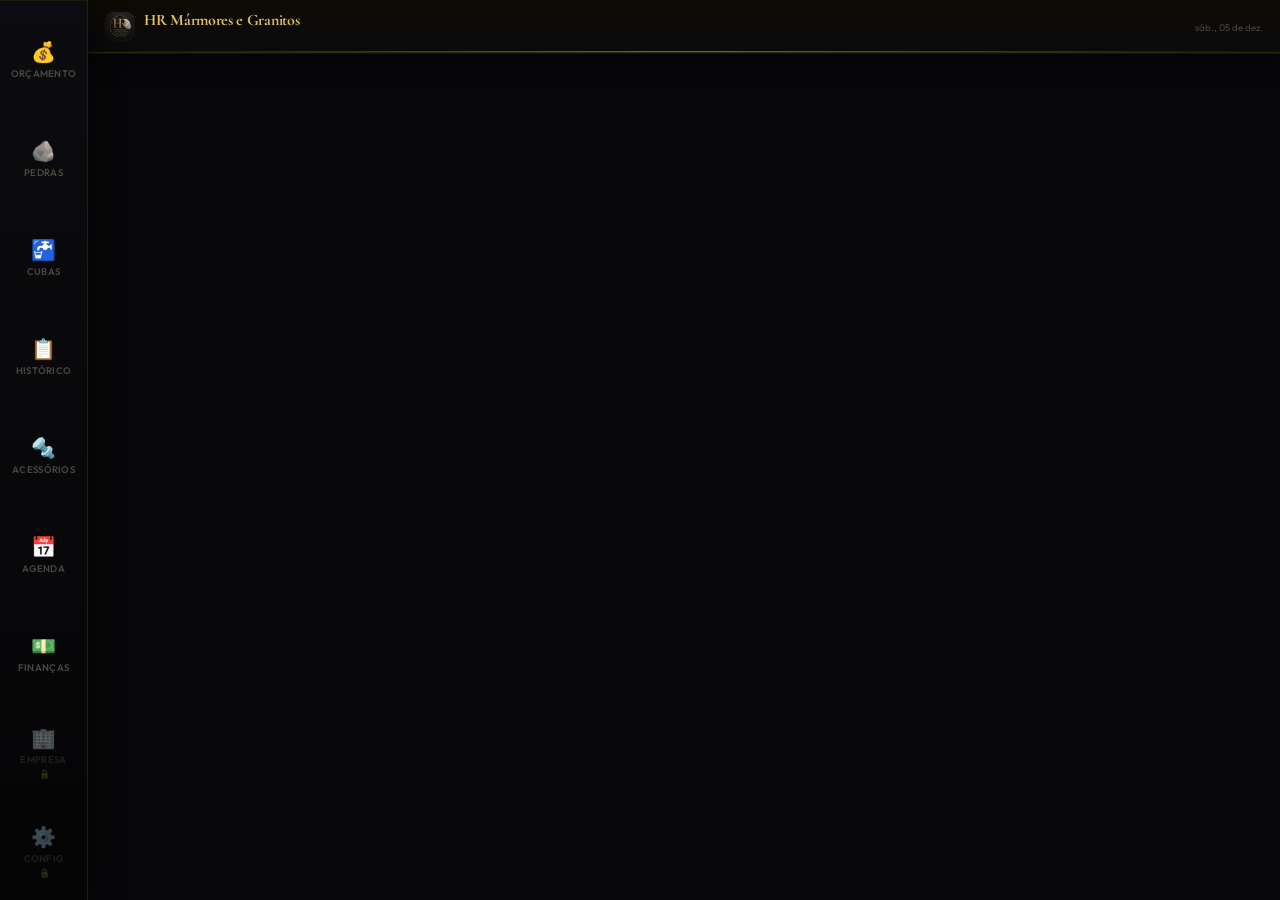
==== commit fb6117e0: "Add files via upload" ====
--- a/index.html
+++ b/index.html
@@ -22,17 +22,6 @@
   var imgs=['spLogoImg','hdrLogoImg','empLogoImg'];
   imgs.forEach(function(id){var el=document.getElementById(id);if(el&&typeof HR_LOGO!=='undefined')el.src=HR_LOGO;});
 });
-
-  var splash = document.getElementById('sSplash');
-  var app = document.getElementById('sApp');
-  if (splash) { splash.classList.remove('on'); splash.style.cssText = 'display:none!important'; }
-  if (app) { app.classList.add('on'); app.style.display = 'block'; }
-  window._pendingPg = pg;
-  if (typeof window.setLayout === 'function') {
-    window.setLayout();
-    if (typeof go === 'function') { go(pg); window._pendingPg = null; }
-  }
-}
 </script>
 </head>
 <body>
@@ -148,11 +137,11 @@
         </div>
         <div class="sec">
           <div class="sl">Material</div>
-          <div id="matScroll"></div>
-        </div>
-        <div id="ambientesWrap"></div>
+          <div id="matArea"></div>
+        </div>
+        <div id="ambientesList"></div>
         <div class="sec">
-          <button class="btn btn-o mt6" id="btnAddAmb" style="font-size:.78rem;padding:10px;width:100%;">+ Adicionar Ambiente</button>
+          <button class="btn btn-o mt6" id="btnAddAmbiente" style="font-size:.78rem;padding:10px;width:100%;">+ Adicionar Ambiente</button>
         </div>
         <div class="sec">
           <div class="sl">IA</div>
@@ -160,17 +149,16 @@
         </div>
         <div class="sec mt">
           <div class="sl">Resultado</div>
-          <div class="card" id="resultCard" style="display:none;">
-            <div id="resultRows"></div>
-            <div class="rtot"><span class="k">À Vista</span><span class="v" id="rVista">R$ 0,00</span></div>
-            <div class="rtot" style="padding-top:6px;border-top:none;"><span class="k" style="font-size:.75rem;color:var(--t3);">Parcelado 8× +12%</span><span class="v" style="font-size:1.1rem;" id="rParc">R$ 0,00</span></div>
+          <div id="resArea" style="display:none;">
+            <div class="card" id="resDetail" style="margin-bottom:10px;"></div>
+            <div class="card" id="painelInterno" style="margin-bottom:10px;"></div>
           </div>
         </div>
         <div class="sec mt" style="padding-bottom:4px;">
           <button class="btn btn-g mt" id="btnCalc">Calcular Orçamento</button>
         </div>
         <div id="quotebox" style="display:none;padding:0 17px 8px;">
-          <div class="qbox" id="quotetext"></div>
+          <div class="qbox" id="quoteBox"></div>
           <div class="row mt6"><button class="btn btn-g" id="btnCopy" style="flex:1;">📋 Copiar</button><button class="btn btn-o" id="btnPDF" style="flex:1;">📄 PDF</button></div>
           <button class="btn btn-o mt" id="btnSaveAg">📅 Salvar na Agenda</button>
         </div>
@@ -390,29 +378,29 @@
         <!-- Grupo: À vista / Dinheiro -->
         <div style="font-size:.5rem;color:var(--t4);letter-spacing:1.5px;text-transform:uppercase;margin-bottom:5px;margin-top:2px;">💰 À Vista / Dinheiro</div>
         <div style="display:grid;grid-template-columns:1fr 1fr 1fr;gap:6px;margin-bottom:10px;" id="contrPgBtns">
-          <button class="contr-pg-btn on" data-pg="50_50" onclick="selContrPg('50_50')">50%+50%</button>
-          <button class="contr-pg-btn" data-pg="30_70" onclick="selContrPg('30_70')">30%+70%</button>
-          <button class="contr-pg-btn" data-pg="40_60" onclick="selContrPg('40_60')">40%+60%</button>
-          <button class="contr-pg-btn" data-pg="60_40" onclick="selContrPg('60_40')">60%+40%</button>
-          <button class="contr-pg-btn" data-pg="3x" onclick="selContrPg('3x')">3× iguais</button>
-          <button class="contr-pg-btn" data-pg="vista" onclick="selContrPg('vista')">100% Vista</button>
+          <button class="contr-pg-btn on" data-cpg="50_50" onclick="selContrPg('50_50')">50%+50%</button>
+          <button class="contr-pg-btn" data-cpg="30_70" onclick="selContrPg('30_70')">30%+70%</button>
+          <button class="contr-pg-btn" data-cpg="40_60" onclick="selContrPg('40_60')">40%+60%</button>
+          <button class="contr-pg-btn" data-cpg="60_40" onclick="selContrPg('60_40')">60%+40%</button>
+          <button class="contr-pg-btn" data-cpg="3x" onclick="selContrPg('3x')">3× iguais</button>
+          <button class="contr-pg-btn" data-cpg="vista" onclick="selContrPg('vista')">100% Vista</button>
         </div>
 
         <!-- Grupo: Cartão -->
         <div style="font-size:.5rem;color:var(--t4);letter-spacing:1.5px;text-transform:uppercase;margin-bottom:5px;">💳 Cartão</div>
         <div style="display:grid;grid-template-columns:1fr 1fr;gap:6px;margin-bottom:10px;">
-          <button class="contr-pg-btn" data-pg="cartao_parc" onclick="selContrPg('cartao_parc')" style="grid-column:span 1;">Crédito Parcelado</button>
-          <button class="contr-pg-btn" data-pg="debito" onclick="selContrPg('debito')" style="grid-column:span 1;">Débito</button>
+          <button class="contr-pg-btn" data-cpg="cartao_parc" onclick="selContrPg('cartao_parc')" style="grid-column:span 1;">Crédito Parcelado</button>
+          <button class="contr-pg-btn" data-cpg="debito" onclick="selContrPg('debito')" style="grid-column:span 1;">Débito</button>
         </div>
 
         <!-- Grupo: Boleto -->
         <div style="font-size:.5rem;color:var(--t4);letter-spacing:1.5px;text-transform:uppercase;margin-bottom:5px;">🎫 Boleto / Pix Agendado</div>
         <div style="display:grid;grid-template-columns:1fr;gap:6px;margin-bottom:10px;">
-          <button class="contr-pg-btn" data-pg="boleto" onclick="selContrPg('boleto')">Boleto Bancário</button>
+          <button class="contr-pg-btn" data-cpg="boleto" onclick="selContrPg('boleto')">Boleto Bancário</button>
         </div>
 
         <!-- Personalizado -->
-        <button class="contr-pg-btn" data-pg="personalizado" onclick="selContrPg('personalizado')" style="width:100%;text-align:center;">✏️ Personalizado</button>
+        <button class="contr-pg-btn" data-cpg="personalizado" onclick="selContrPg('personalizado')" style="width:100%;text-align:center;">✏️ Personalizado</button>
 
         <!-- Seção: Cartão Parcelado -->
         <div id="contrParcSection" style="display:none;margin-top:10px;background:rgba(96,160,224,.06);border:1px solid rgba(96,160,224,.2);border-radius:10px;padding:12px;flex-direction:column;gap:8px;">
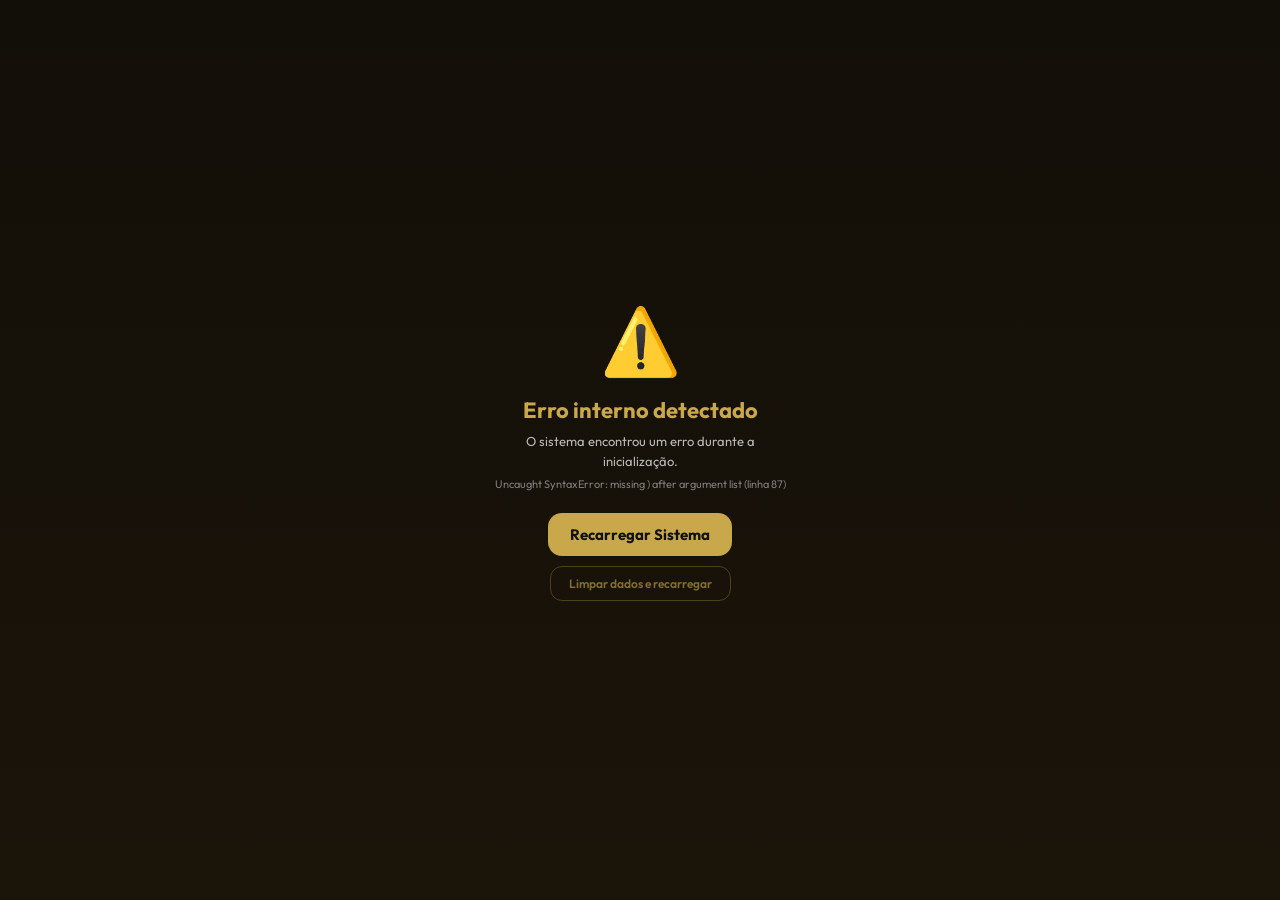
==== commit bfdf047e: "Rename index-15.html to index.html" ====
--- a/index.html
+++ b/index.html
@@ -32,6 +32,8 @@
 
   <!-- Hero da empresa -->
   <div class="sp-hero">
+    <div class="luxBg"></div>
+    <div class="luxGlow"></div>
     <div class="sp-logo" id="spLogo" style="background:none;box-shadow:none;padding:0;overflow:hidden;"><img src="" id="spLogoImg" style="width:100%;height:100%;object-fit:cover;border-radius:22px;" onerror="this.style.display='none'"></div>
     <div class="sp-name" id="spName">HR Mármores e Granitos</div>
     <div class="sp-tagline" id="spTagline">Marmoraria · Pilão Arcado — BA</div>
--- a/styles.css
+++ b/styles.css
@@ -10,6 +10,13 @@
 
 /* SPLASH */
 #sSplash{background:linear-gradient(180deg,#0d0900 0%,#070709 60%);align-items:center;justify-content:flex-start;gap:0;padding:0;overflow-y:auto;z-index:100;}
+
+/* MÓDULO 1 — Efeito visual premium splash */
+.luxBg{position:absolute;inset:0;background:radial-gradient(circle at top left,rgba(201,168,76,.15),transparent 40%),radial-gradient(circle at bottom right,rgba(255,255,255,.05),transparent 30%),linear-gradient(180deg,#0f0d08,#15110a);pointer-events:none;z-index:0;}
+.luxGlow{position:absolute;width:300px;height:300px;border-radius:50%;background:rgba(201,168,76,.08);filter:blur(80px);top:-100px;right:-100px;animation:luxMove 8s ease-in-out infinite alternate;pointer-events:none;z-index:0;}
+@keyframes luxMove{from{transform:translateY(0px) translateX(0px);}to{transform:translateY(40px) translateX(-30px);}}
+/* Garante que o conteúdo da hero fica acima dos efeitos */
+.sp-hero>*:not(.luxBg):not(.luxGlow){position:relative;z-index:1;}
 
 /* Hero da empresa */
 .sp-hero{width:100%;background:linear-gradient(180deg,#1c1200 0%,#0a0700 100%);border-bottom:1px solid rgba(201,168,76,.2);padding:40px 24px 28px;display:flex;flex-direction:column;align-items:center;text-align:center;position:relative;overflow:hidden;}
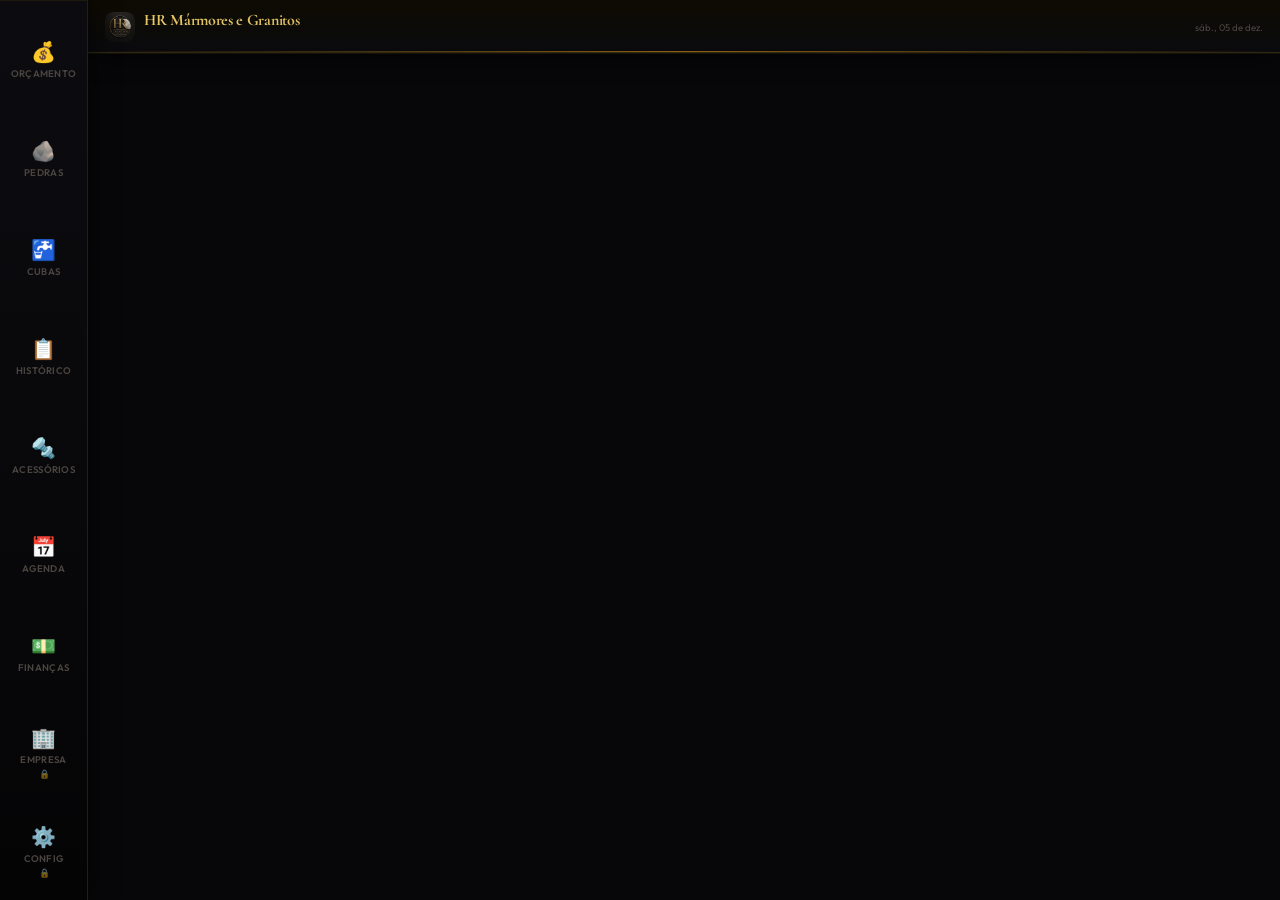
==== commit 5f28277d: "Rename index-27.html to index.html" ====
--- a/index.html
+++ b/index.html
@@ -2,6 +2,19 @@
 <html lang="pt-BR">
 <head>
 <meta charset="UTF-8">
+<script>
+// KILL SW — executa antes de qualquer recurso externo carregar
+if('serviceWorker' in navigator){
+  navigator.serviceWorker.getRegistrations().then(function(regs){
+    regs.forEach(function(r){r.unregister();});
+  });
+}
+if(window.caches){
+  caches.keys().then(function(keys){
+    keys.forEach(function(k){caches.delete(k);});
+  });
+}
+</script>
 <meta name="viewport" content="width=device-width,initial-scale=1.0,viewport-fit=cover">
 <meta name="theme-color" content="#C9A84C">
 <meta name="mobile-web-app-capable" content="yes">
@@ -32,8 +45,6 @@
 
   <!-- Hero da empresa -->
   <div class="sp-hero">
-    <div class="luxBg"></div>
-    <div class="luxGlow"></div>
     <div class="sp-logo" id="spLogo" style="background:none;box-shadow:none;padding:0;overflow:hidden;"><img src="" id="spLogoImg" style="width:100%;height:100%;object-fit:cover;border-radius:22px;" onerror="this.style.display='none'"></div>
     <div class="sp-name" id="spName">HR Mármores e Granitos</div>
     <div class="sp-tagline" id="spTagline">Marmoraria · Pilão Arcado — BA</div>
